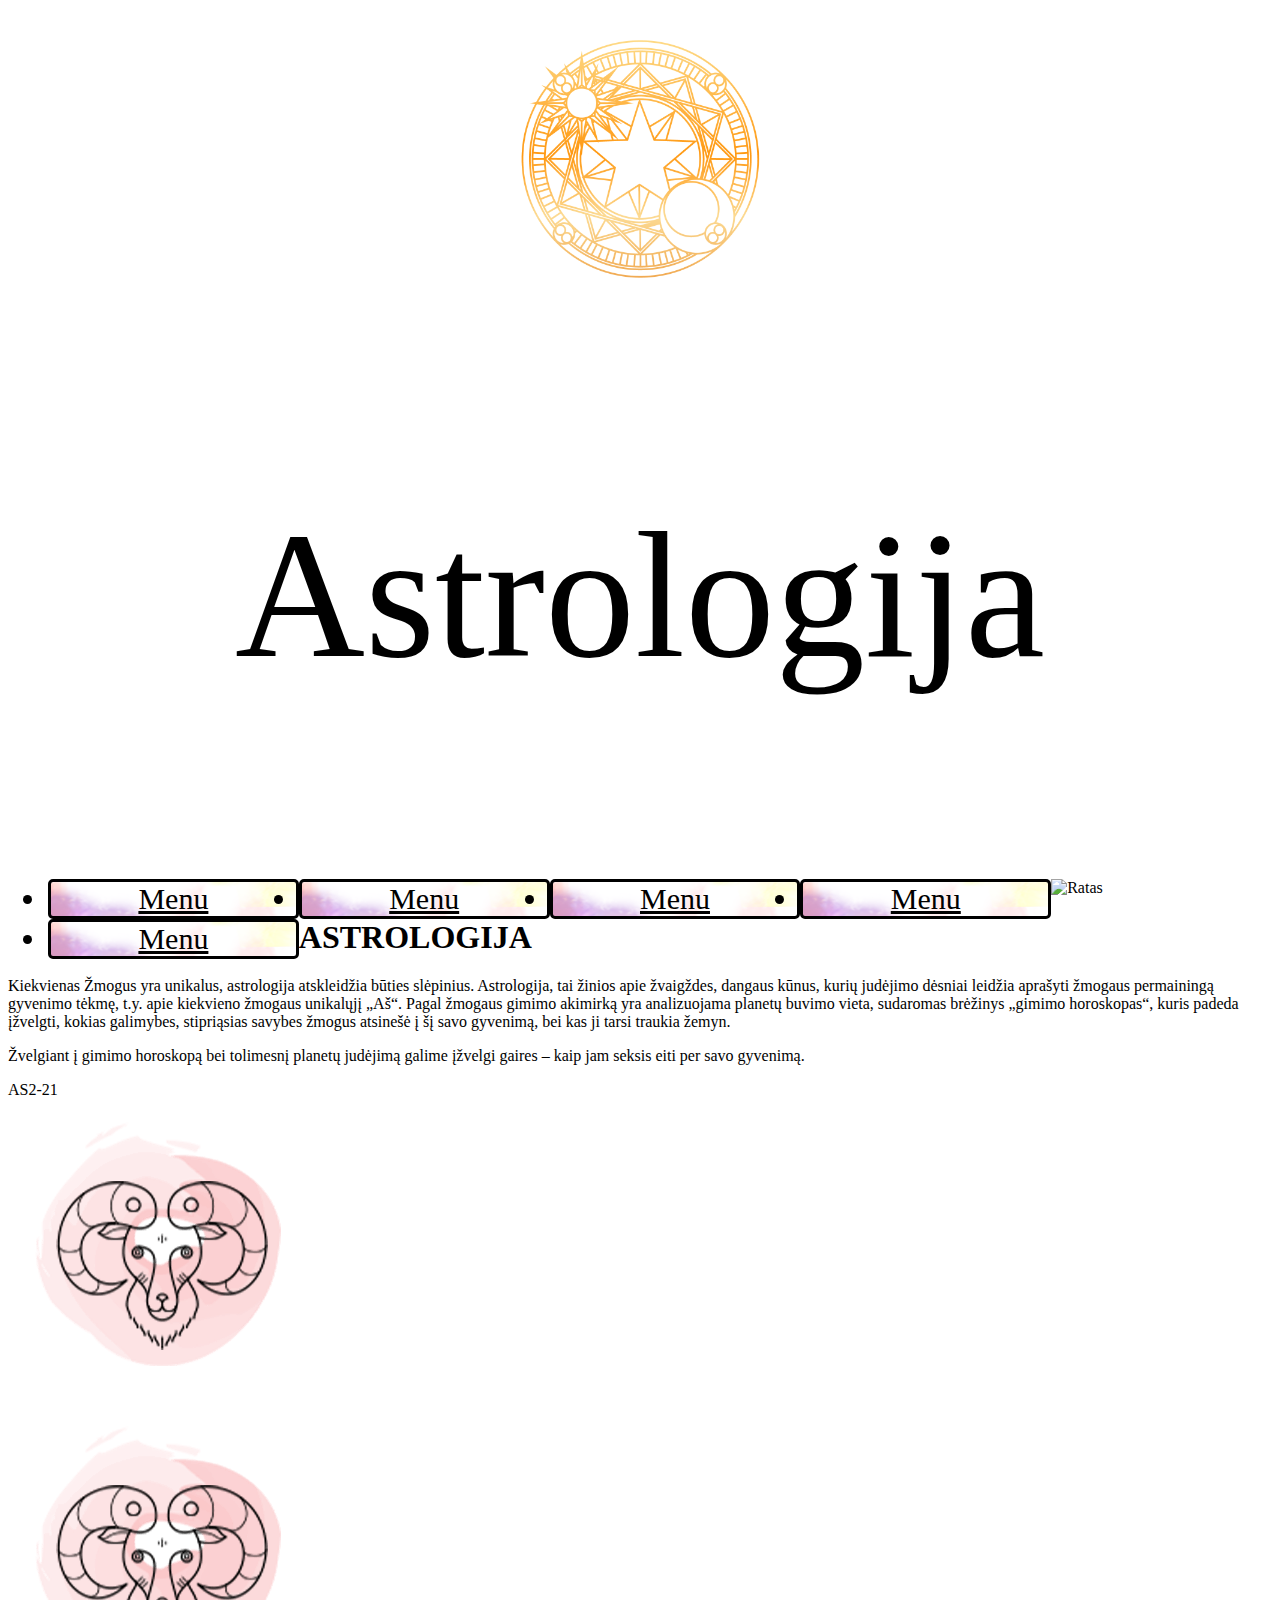
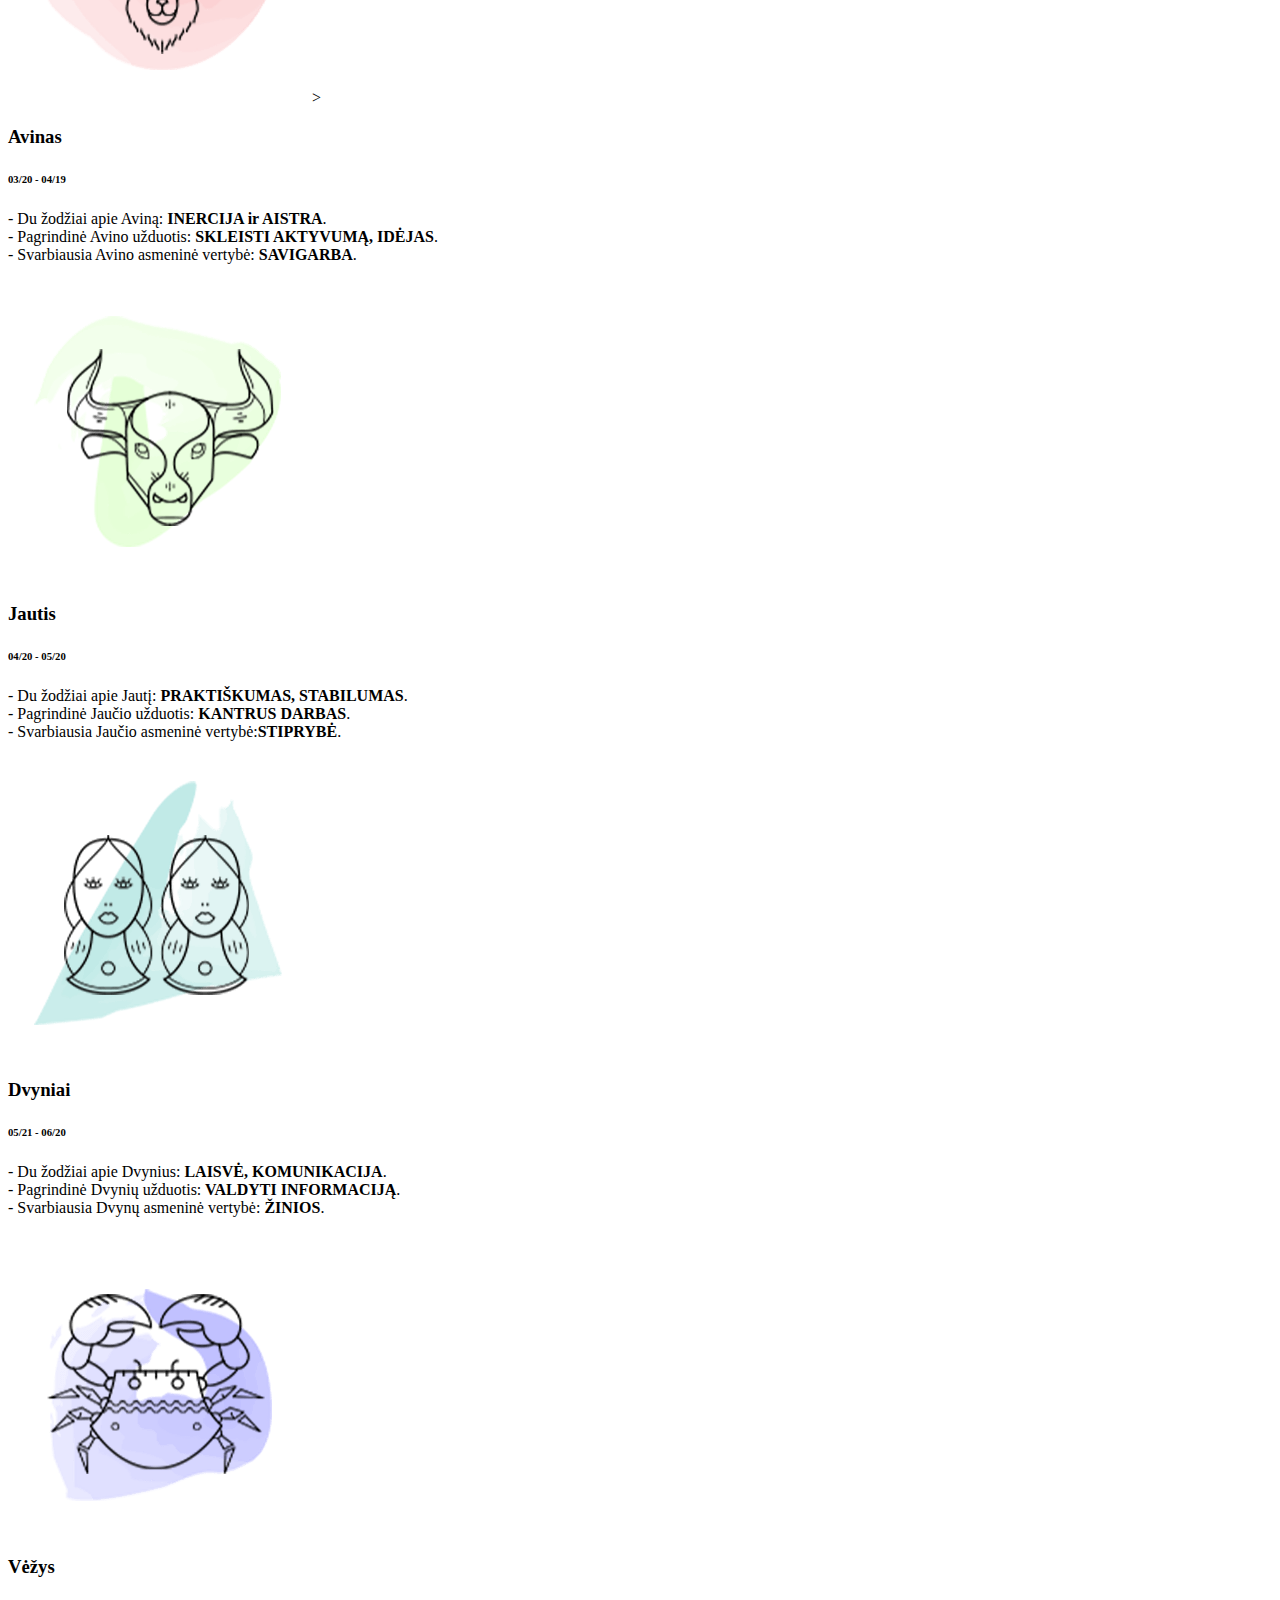
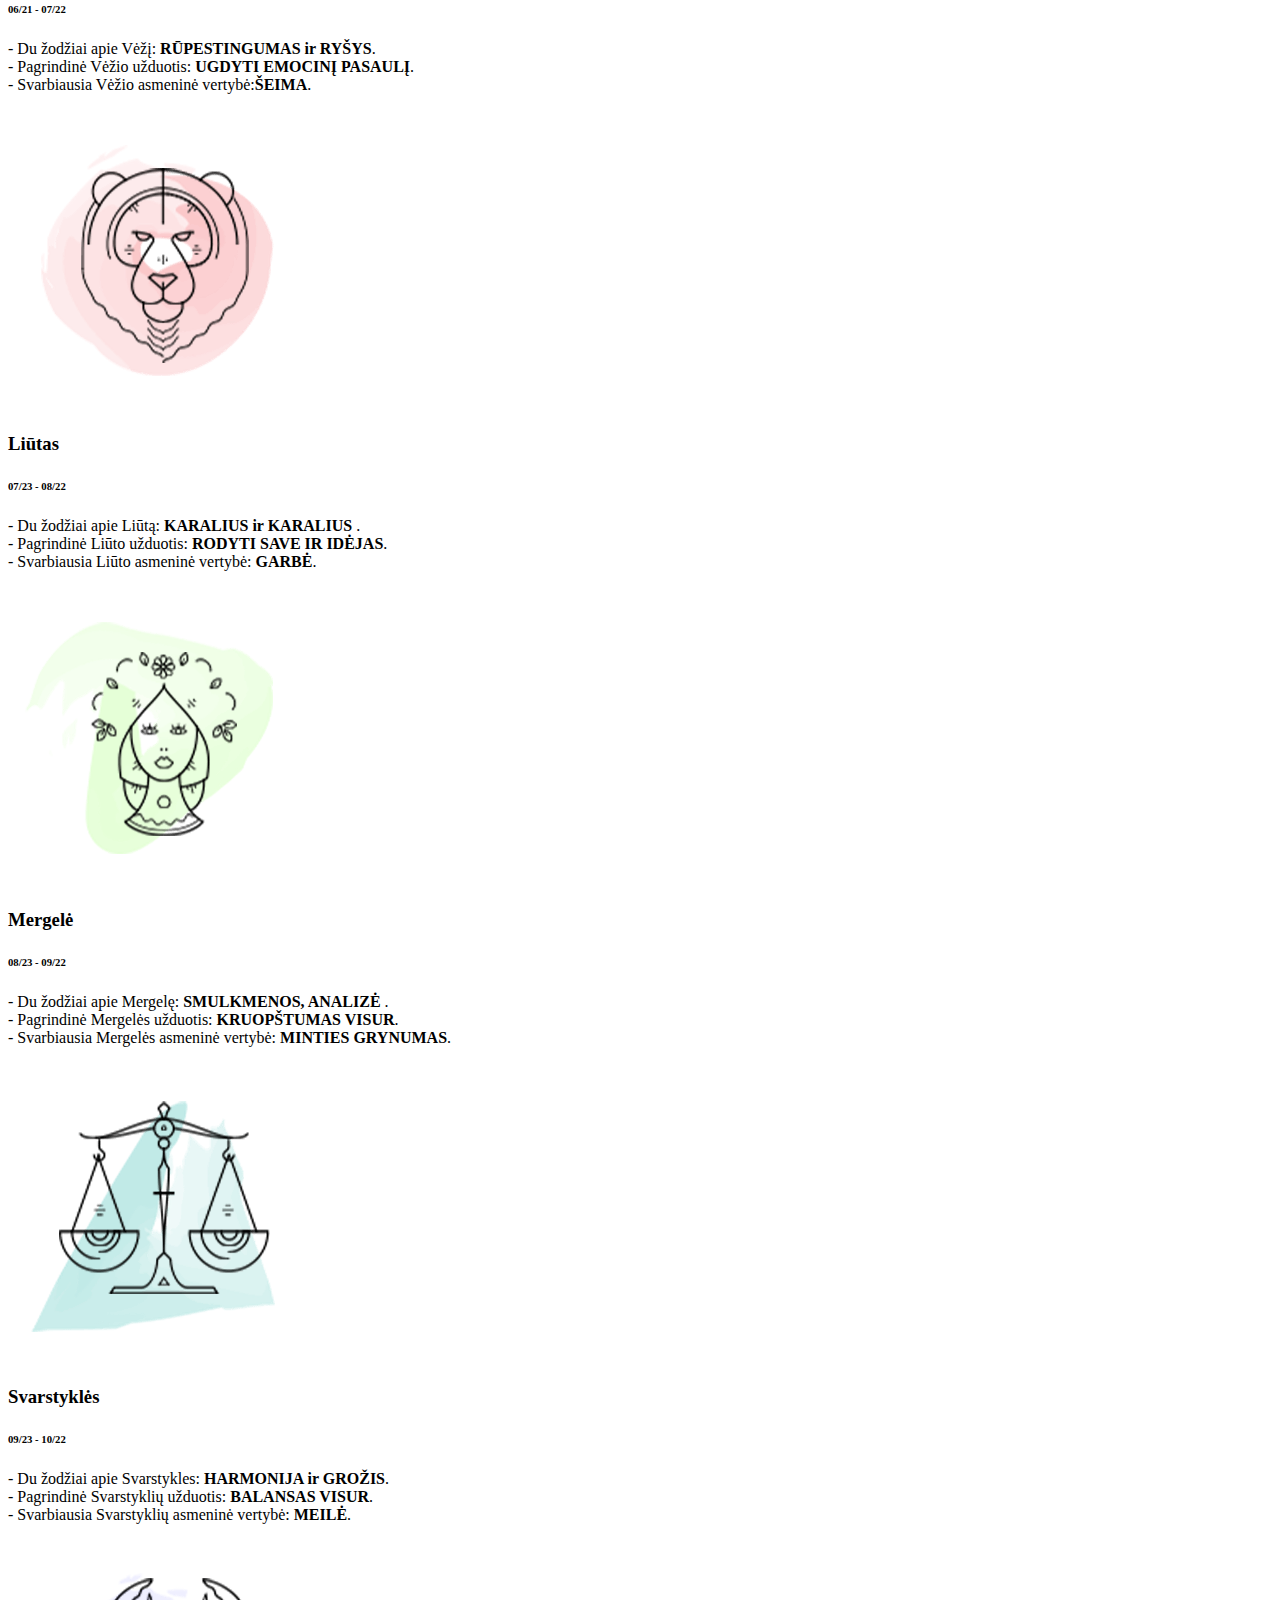
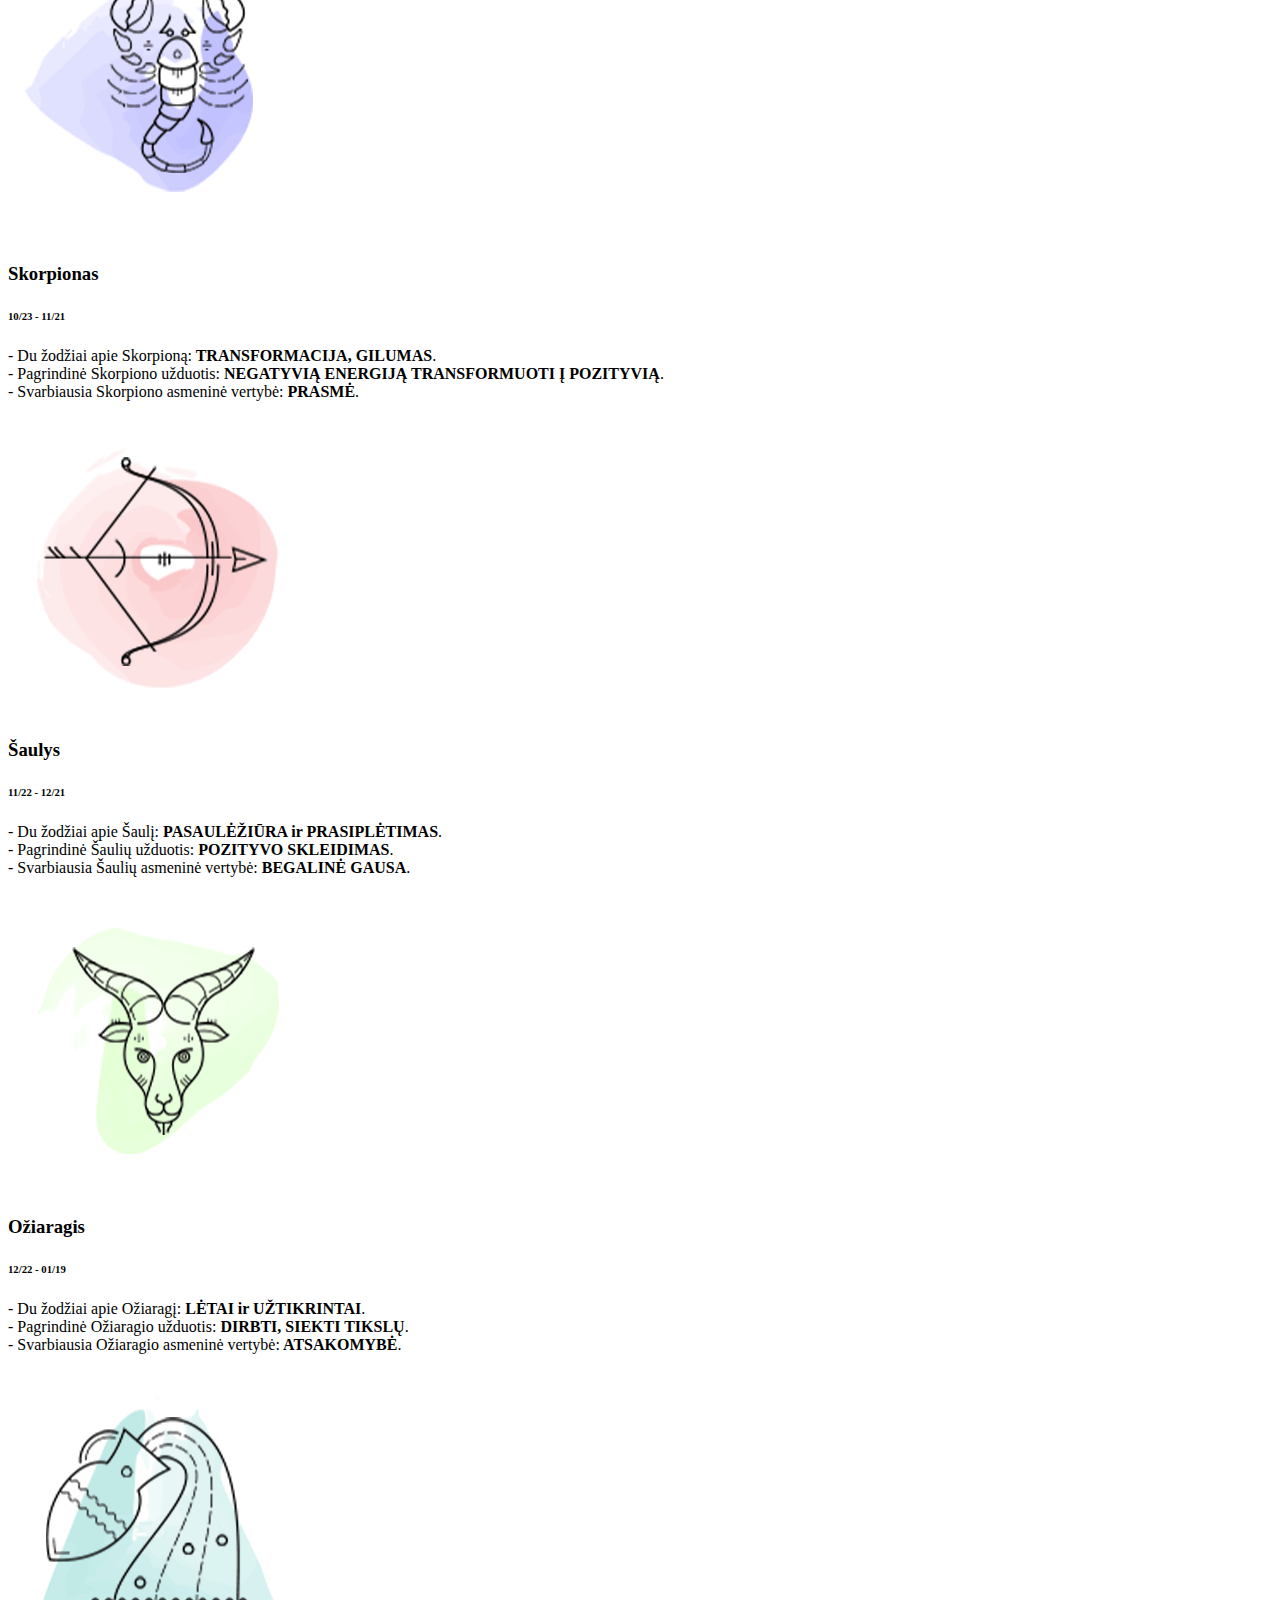
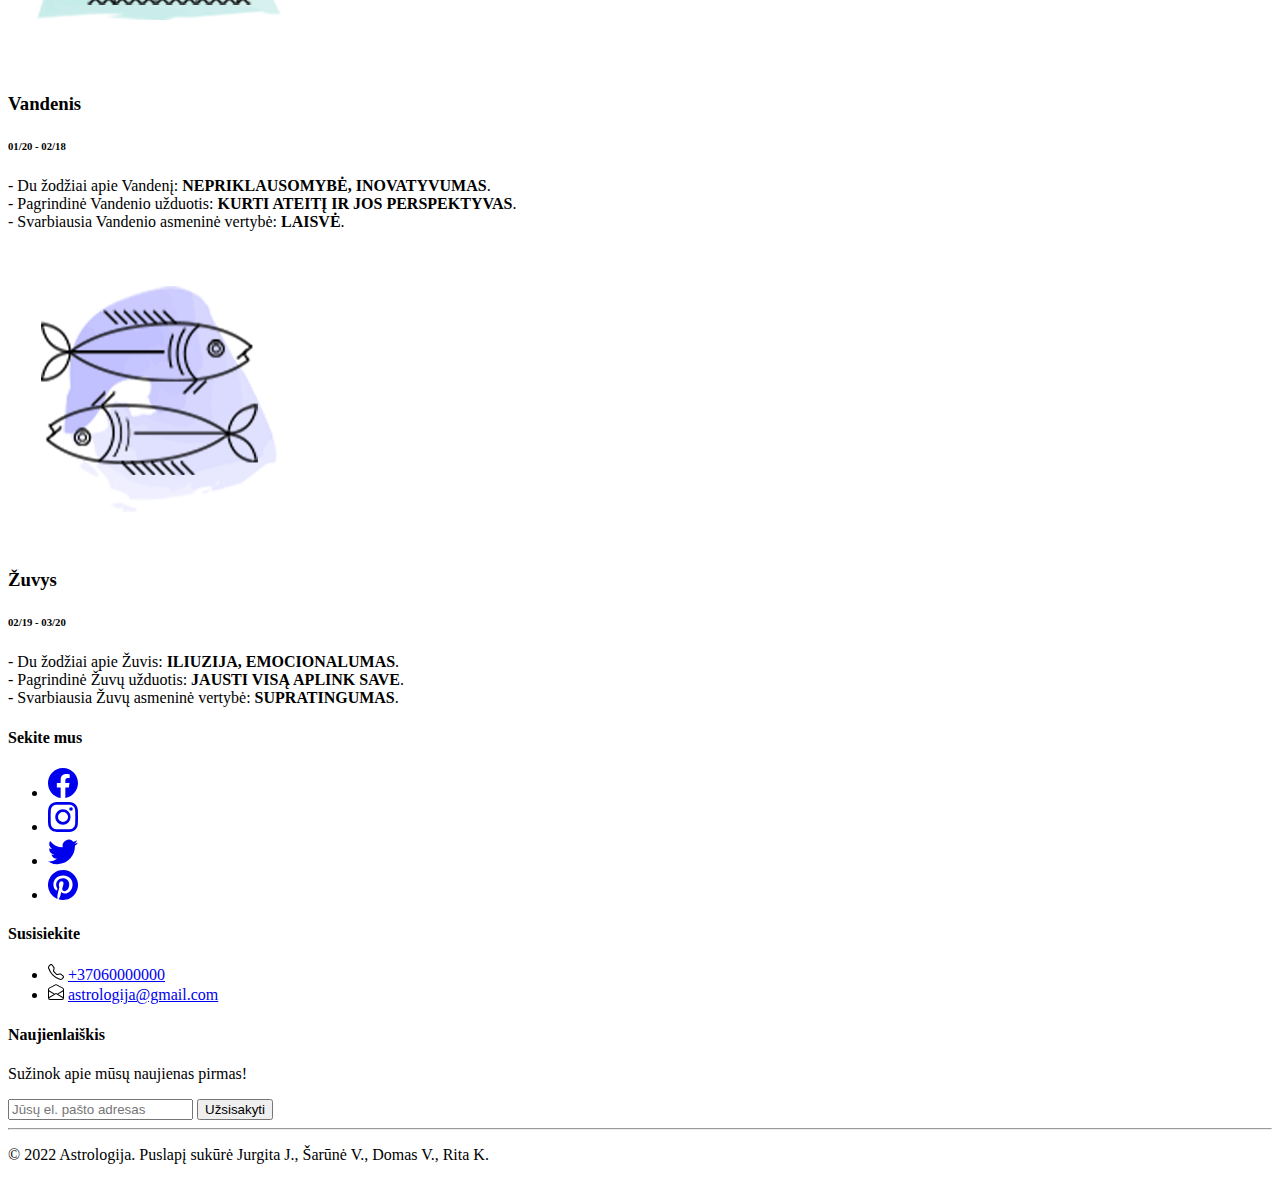
==== index.html @ 0376f38f "Merge branch 'master' into AS2-21" ====
<!doctype html>
<html lang="en">

<head>
    <!-- Required meta tags -->
    <meta charset="utf-8">
    <meta name="viewport" content="width=device-width, initial-scale=1">
    <link rel="stylesheet" href="style.css">

    <!-- Bootstrap CSS -->
    <link href="https://cdn.jsdelivr.net/npm/bootstrap@5.1.3/dist/css/bootstrap.min.css" rel="stylesheet"
        integrity="sha384-1BmE4kWBq78iYhFldvKuhfTAU6auU8tT94WrHftjDbrCEXSU1oBoqyl2QvZ6jIW3" crossorigin="anonymous">

    <title>Astrologija</title>

</head>

<body>
    <header class="container-fluid">
        <div class="row">
            <div class="col-3 col-sm-3 col-md-3 col-lg-3">
                <img src="IMG/Logotipas.png" alt="Logotipas" id="headerLogo">
            </div>
            <div class="col-9 col-sm-9 col-md-9 col-lg-9" id="title">
                <p>Astrologija</p>
            </div>
        </div>

        <nav class="row p-0">
            <div class="col-12">
                <ul class="nav" class="d-flex justify-content-center">
                    <li class="nav-item">
                        <a class="nav-link" aria-current="page" href="#">Menu</a>
                    </li class="nav-item">
                    <li class="nav-item">
                        <a class="nav-link" aria-current="page" href="#">Menu</a>
                    </li class="nav-item">
                    <li class="nav-item">
                        <a class="nav-link" aria-current="page" href="#">Menu</a>
                    </li class="nav-item">
                    <li class="nav-item">
                        <a class="nav-link" aria-current="page" href="#">Menu</a>
                    </li class="nav-item">
                    <li class="nav-item">
                        <a class="nav-link" aria-current="page" href="#">Menu</a>
                    </li>

                </ul>
            </div>
        </nav>

    </header>
    <main>
        <section>
            <div class="row g-0 main-bg-img position-relative">
                <div class="col-md-4 mb-md-0 p-md-4">
                    <img src="../Astrologijos_puslapis/IMG/Paveiksleliai_salia_teksto/saule_ir_menulis.png"
                        class="img-fluid" alt="Ratas">
                </div>
                <div class="col-md-6 p-4 ps-md-0 my-5 text-dark fs-4 lh-base fst-italic ">
                    <h1 class="mt-0">ASTROLOGIJA</h1>
                    <p class="lead">
                        Kiekvienas Žmogus yra unikalus, astrologija atskleidžia būties slėpinius. Astrologija, tai
                        žinios apie žvaigždes, dangaus kūnus, kurių judėjimo
                        dėsniai
                        leidžia aprašyti
                        žmogaus permainingą gyvenimo tėkmę, t.y. apie kiekvieno žmogaus unikalųjį „Aš“. Pagal žmogaus
                        gimimo
                        akimirką yra analizuojama planetų buvimo vieta, sudaromas brėžinys „gimimo horoskopas“, kuris
                        padeda įžvelgti,
                        kokias galimybes, stipriąsias savybes žmogus atsinešė į šį savo gyvenimą, bei kas ji tarsi
                        traukia
                        žemyn.
                    </p>
                    <p class="lead">
                        Žvelgiant į gimimo horoskopą bei tolimesnį
                        planetų
                        judėjimą galime įžvelgi gaires – kaip jam seksis eiti per savo gyvenimą.
                    </p>

                </div>
            </div>
        </section>
 AS2-21
        <div class="container w-75 p-3">
            <div class="row">
                <div class="col-12 col-sm-6 col-md-6 col-lg-3 ">
                    <div class="card border-light">
                        <img src=" IMG/Zodiako_zenklu_ikonos/avinas.png" class="card-img-top" alt="Avinas">

        <div class="container w-75">
            <div class="row">
                <div class="col-3 ">
                    <div class="card border-light">
                        <img src="IMG/Zodiako_zenklu_ikonos/avinas.png" class="card-img-top" alt="Avinas">
>
                        <div class="card-body">
                            <h3 class="card-title text-center fw-light"><b>Avinas</b></h3>
                            <h6 class="text-center fw-lighter">03/20 - 04/19</h6>
                            <p class="card-text fw-light my-4">- Du žodžiai apie Aviną: <b>INERCIJA ir
                                    AISTRA</b>.<br>- Pagrindinė
                                Avino
                                užduotis:
                                <b>SKLEISTI AKTYVUMĄ, IDĖJAS</b>.<br> - Svarbiausia Avino asmeninė vertybė:<b>
                                    SAVIGARBA</b>.
                            </p>

                        </div>
                    </div>
                </div>


                <div class="col-12 col-sm-6 col-md-6 col-lg-3">

                <div class="col-3"
                    <div class="card border-light">
                        <img src="IMG/Zodiako_zenklu_ikonos/jautis.png" class="card-img-top" alt="Jautis">
                        <div class="card-body">
                            <h3 class="card-title text-center fw-light"><b>Jautis</b></h3>
                            <h6 class="text-center fw-lighter">04/20 - 05/20</h6>
                            <p class="card-text fw-light my-4 ">- Du žodžiai apie Jautį:<b> PRAKTIŠKUMAS,
                                    STABILUMAS</b>.<br>- Pagrindinė
                                Jaučio
                                užduotis:<b> KANTRUS DARBAS</b>.<br>- Svarbiausia Jaučio asmeninė
                                vertybė:<b>STIPRYBĖ</b>.
                            </p>

                        </div>
                    </div>
                </div>


                <div class="col-12 col-sm-6 col-md-6 col-lg-3">

                <div class="col-3">

                    <div class="card border-light">
                        <img src="IMG/Zodiako_zenklu_ikonos/dvyniai.png" class="card-img-top" alt="Dvyniai">
                        <div class="card-body">
                            <h3 class="card-title text-center fw-light"><b>Dvyniai</b></h3>
                            <h6 class="text-center fw-lighter">05/21 - 06/20</h6>
                            <p class="card-text fw-light my-4">- Du žodžiai apie Dvynius:<b> LAISVĖ,
                                    KOMUNIKACIJA</b>.<br>
                                - Pagrindinė Dvynių užduotis:<b> VALDYTI INFORMACIJĄ</b>.<br>
                                - Svarbiausia Dvynų asmeninė vertybė:<b> ŽINIOS</b>.</p>

                        </div>
                    </div>
                </div>


                <div class="col-12 col-sm-6 col-md-6 col-lg-3"
                <div class="col-3">
                    <div class="card border-light">
                        <img src="IMG/Zodiako_zenklu_ikonos/vezys.png" class="card-img-top" alt="Vėžys">
                        <div class="card-body">
                            <h3 class="card-title text-center fw-light"><b>Vėžys</b></h3>
                            <h6 class="text-center fw-lighter">06/21 - 07/22</h6>
                            <p class="card-text fw-light my-4">- Du žodžiai apie Vėžį:<b> RŪPESTINGUMAS ir
                                    RYŠYS</b>.<br>
                                - Pagrindinė Vėžio užduotis:<b> UGDYTI EMOCINĮ PASAULĮ</b>.<br>
                                - Svarbiausia Vėžio asmeninė vertybė:<b>ŠEIMA</b>.</p>

                        </div>
                    </div>
                </div>
            </div>
        </div>
        </div>



        <div class="container w-75">
            <div class="row">
                <div class="col-12 col-sm-6 col-md-6 col-lg-3">
                    <div class="card border-light">
                        <img src="IMG/Zodiako_zenklu_ikonos/liutas.png" class="card-img-top" alt="Liūtas">
                        <div class="card-body">
                            <h3 class="card-title text-center fw-light "><b>Liūtas</b></h3>
                            <h6 class="text-center fw-lighter">07/23 - 08/22</h6>
                            <p class="card-text fw-light my-4">- Du žodžiai apie Liūtą:<b> KARALIUS ir KARALIUS</b>
                                .<br>
                                - Pagrindinė Liūto užduotis:<b> RODYTI SAVE IR IDĖJAS</b>.<br>
                                - Svarbiausia Liūto asmeninė vertybė:<b> GARBĖ</b>.</p>

                        </div>
                    </div>
                </div>

                <div class="col-12 col-sm-6 col-md-6 col-lg-3">
                    <div class="card border-light">
                        <img src="IMG/Zodiako_zenklu_ikonos/mergele.png" class="card-img-top" alt="Mergelė">
                        <div class="card-body">
                            <h3 class="card-title text-center fw-light"><b>Mergelė</b></h3>
                            <h6 class="text-center fw-lighter">08/23 - 09/22</h6>
                            <p class="card-text fw-light my-4 ">- Du žodžiai apie Mergelę:<b> SMULKMENOS, ANALIZĖ</b>
                                .<br>
                                - Pagrindinė Mergelės užduotis:<b> KRUOPŠTUMAS VISUR</b>.<br>
                                - Svarbiausia Mergelės asmeninė vertybė:<b> MINTIES GRYNUMAS</b>.</p>

                        </div>
                    </div>
                </div>

                <div class="col-12 col-sm-6 col-md-6 col-lg-3">
                    <div class="card border-light">
                        <img src="IMG/Zodiako_zenklu_ikonos/svarstykles.png" class="card-img-top" alt="Svarstyklės">
                        <div class="card-body">
                            <h3 class="card-title text-center fw-light"><b>Svarstyklės</b></h3>
                            <h6 class="text-center fw-lighter">09/23 - 10/22</h6>
                            <p class="card-text fw-light my-4">- Du žodžiai apie Svarstykles:<b> HARMONIJA ir
                                    GROŽIS</b>.<br>
                                - Pagrindinė Svarstyklių užduotis:<b> BALANSAS VISUR</b>.<br>
                                - Svarbiausia Svarstyklių asmeninė vertybė:<b> MEILĖ</b>.</p>

                        </div>
                    </div>
                </div>


                <div class="col-12 col-sm-6 col-md-6 col-lg-3">
                    <div class="card border-light">
                        <img src="IMG/Zodiako_zenklu_ikonos/skorpionas.png" class="card-img-top" alt="Skorpionas">
                        <div class="card-body">
                            <h3 class="card-title text-center fw-light"><b>Skorpionas</b></h3>
                            <h6 class="text-center fw-lighter">10/23 - 11/21</h6>
                            <p class="card-text fw-light my-4">- Du žodžiai apie Skorpioną:<b> TRANSFORMACIJA,
                                    GILUMAS</b>.<br>
                                - Pagrindinė Skorpiono užduotis:<b> NEGATYVIĄ ENERGIJĄ TRANSFORMUOTI Į
                                    POZITYVIĄ</b>.<br>
                                - Svarbiausia Skorpiono asmeninė vertybė:<b> PRASMĖ</b>.</p>

                        </div>
                    </div>
                </div>
            </div>
        </div>
        <div>

            <div class="container w-75">
                <div class="row">
                    <div class="col-12 col-sm-6 col-md-6 col-lg-3">
                        <div class="card border-light">
                            <img src="IMG/Zodiako_zenklu_ikonos/saulys.png" class="card-img-top" alt="Šaulys">
                            <div class="card-body">
                                <h3 class="card-title text-center fw-light"><b>Šaulys</b></h3>
                                <h6 class="text-center fw-lighter">11/22 - 12/21</h6>
                                <p class="card-text fw-light my-4">- Du žodžiai apie Šaulį:<b> PASAULĖŽIŪRA ir
                                        PRASIPLĖTIMAS</b>.<br>
                                    - Pagrindinė Šaulių užduotis:<b> POZITYVO SKLEIDIMAS</b>.<br>
                                    - Svarbiausia Šaulių asmeninė vertybė:<b> BEGALINĖ GAUSA</b>.</p>

                            </div>
                        </div>
                    </div>

                    <div class="col-12 col-sm-6 col-md-6 col-lg-3">
                        <div class="card border-light">
                            <img src="IMG/Zodiako_zenklu_ikonos/oziaragis.png" class="card-img-top" alt="Ožiaragis">
                            <div class="card-body">
                                <h3 class="card-title text-center fw-light "><b>Ožiaragis</b></h3>
                                <h6 class="text-center fw-lighter">12/22 - 01/19</h6>
                                <p class="card-text fw-light my-4">- Du žodžiai apie Ožiaragį:<b> LĖTAI ir
                                        UŽTIKRINTAI</b>.<br>
                                    - Pagrindinė Ožiaragio užduotis:<b> DIRBTI, SIEKTI TIKSLŲ</b>.<br>
                                    - Svarbiausia Ožiaragio asmeninė vertybė:<b> ATSAKOMYBĖ</b>.</p>

                            </div>
                        </div>
                    </div>


                    <div class="col-12 col-sm-6 col-md-6 col-lg-3">
                        <div class="card border-light ">
                            <img src="IMG/Zodiako_zenklu_ikonos/vandenis.png" class="card-img-top" alt="Vandenis">
                            <div class="card-body">
                                <h3 class="card-title text-center fw-light"><b>Vandenis</b></h3>
                                <h6 class="text-center fw-lighter">01/20 - 02/18</h6>
                                <p class="card-text fw-light my-4">- Du žodžiai apie Vandenį:<b> NEPRIKLAUSOMYBĖ,
                                        INOVATYVUMAS</b>.<br>
                                    - Pagrindinė Vandenio užduotis:<b> KURTI ATEITĮ IR JOS PERSPEKTYVAS</b>.<br>
                                    - Svarbiausia Vandenio asmeninė vertybė:<b> LAISVĖ</b>.</p>

                            </div>
                        </div>
                    </div>

                    <div class="col-12 col-sm-6 col-md-6 col-lg-3">
                        <div class="card border-light">
                            <img src="IMG/Zodiako_zenklu_ikonos/zuvys.png" class="card-img-top" alt="Žuvys">
                            <div class="card-body">
                                <h3 class="card-title text-center fw-light"><b>Žuvys</b></h3>
                                <h6 class="text-center fw-lighter">02/19 - 03/20</h6>
                                <p class="card-text fw-light my-4">- Du žodžiai apie Žuvis:<b> ILIUZIJA,
                                        EMOCIONALUMAS</b>.<br>
                                    - Pagrindinė Žuvų užduotis:<b> JAUSTI VISĄ APLINK SAVE</b>.<br>
                                    - Svarbiausia Žuvų asmeninė vertybė:<b> SUPRATINGUMAS</b>.</p>

                            </div>
                        </div>
                    </div>

                </div>
            </div>
        </div>
    </main>
    <footer class="footer-bg-img">
        <div class="container pt-5">
            <div class="row">
                <div class="col-12 col-lg-4 col-md-4 col-sm-12">
                    <h4>Sekite mus</h4>
                    <ul class="list-unstyled d-flex">
                        <li class="me-3">
                            <a href="#">
                                <svg xmlns="http://www.w3.org/2000/svg" width="30" height="30" fill="currentColor"
                                    class="bi bi-facebook" viewBox="0 0 16 16">
                                    <path
                                        d="M16 8.049c0-4.446-3.582-8.05-8-8.05C3.58 0-.002 3.603-.002 8.05c0 4.017 2.926 7.347 6.75 7.951v-5.625h-2.03V8.05H6.75V6.275c0-2.017 1.195-3.131 3.022-3.131.876 0 1.791.157 1.791.157v1.98h-1.009c-.993 0-1.303.621-1.303 1.258v1.51h2.218l-.354 2.326H9.25V16c3.824-.604 6.75-3.934 6.75-7.951z" />
                                </svg>
                            </a>
                        </li>
                        <li class="me-3">
                            <a href="#" class="link-danger">
                                <svg xmlns="http://www.w3.org/2000/svg" width="30" height="30" fill="currentColor"
                                    class="bi bi-instagram" viewBox="0 0 16 16">
                                    <path
                                        d="M8 0C5.829 0 5.556.01 4.703.048 3.85.088 3.269.222 2.76.42a3.917 3.917 0 0 0-1.417.923A3.927 3.927 0 0 0 .42 2.76C.222 3.268.087 3.85.048 4.7.01 5.555 0 5.827 0 8.001c0 2.172.01 2.444.048 3.297.04.852.174 1.433.372 1.942.205.526.478.972.923 1.417.444.445.89.719 1.416.923.51.198 1.09.333 1.942.372C5.555 15.99 5.827 16 8 16s2.444-.01 3.298-.048c.851-.04 1.434-.174 1.943-.372a3.916 3.916 0 0 0 1.416-.923c.445-.445.718-.891.923-1.417.197-.509.332-1.09.372-1.942C15.99 10.445 16 10.173 16 8s-.01-2.445-.048-3.299c-.04-.851-.175-1.433-.372-1.941a3.926 3.926 0 0 0-.923-1.417A3.911 3.911 0 0 0 13.24.42c-.51-.198-1.092-.333-1.943-.372C10.443.01 10.172 0 7.998 0h.003zm-.717 1.442h.718c2.136 0 2.389.007 3.232.046.78.035 1.204.166 1.486.275.373.145.64.319.92.599.28.28.453.546.598.92.11.281.24.705.275 1.485.039.843.047 1.096.047 3.231s-.008 2.389-.047 3.232c-.035.78-.166 1.203-.275 1.485a2.47 2.47 0 0 1-.599.919c-.28.28-.546.453-.92.598-.28.11-.704.24-1.485.276-.843.038-1.096.047-3.232.047s-2.39-.009-3.233-.047c-.78-.036-1.203-.166-1.485-.276a2.478 2.478 0 0 1-.92-.598 2.48 2.48 0 0 1-.6-.92c-.109-.281-.24-.705-.275-1.485-.038-.843-.046-1.096-.046-3.233 0-2.136.008-2.388.046-3.231.036-.78.166-1.204.276-1.486.145-.373.319-.64.599-.92.28-.28.546-.453.92-.598.282-.11.705-.24 1.485-.276.738-.034 1.024-.044 2.515-.045v.002zm4.988 1.328a.96.96 0 1 0 0 1.92.96.96 0 0 0 0-1.92zm-4.27 1.122a4.109 4.109 0 1 0 0 8.217 4.109 4.109 0 0 0 0-8.217zm0 1.441a2.667 2.667 0 1 1 0 5.334 2.667 2.667 0 0 1 0-5.334z" />
                                </svg>
                            </a>
                        </li>
                        <li class="me-3">
                            <a href="#" class="link-info">
                                <svg xmlns="http://www.w3.org/2000/svg" width="30" height="30" fill="currentColor"
                                    class="bi bi-twitter" viewBox="0 0 16 16">
                                    <path
                                        d="M5.026 15c6.038 0 9.341-5.003 9.341-9.334 0-.14 0-.282-.006-.422A6.685 6.685 0 0 0 16 3.542a6.658 6.658 0 0 1-1.889.518 3.301 3.301 0 0 0 1.447-1.817 6.533 6.533 0 0 1-2.087.793A3.286 3.286 0 0 0 7.875 6.03a9.325 9.325 0 0 1-6.767-3.429 3.289 3.289 0 0 0 1.018 4.382A3.323 3.323 0 0 1 .64 6.575v.045a3.288 3.288 0 0 0 2.632 3.218 3.203 3.203 0 0 1-.865.115 3.23 3.23 0 0 1-.614-.057 3.283 3.283 0 0 0 3.067 2.277A6.588 6.588 0 0 1 .78 13.58a6.32 6.32 0 0 1-.78-.045A9.344 9.344 0 0 0 5.026 15z" />
                                </svg>
                            </a>
                        </li>
                        <li class="me-3">
                            <a href="#" class="link-danger">
                                <svg xmlns="http://www.w3.org/2000/svg" width="30" height="30" fill="currentColor"
                                    class="bi bi-pinterest" viewBox="0 0 16 16">
                                    <path
                                        d="M8 0a8 8 0 0 0-2.915 15.452c-.07-.633-.134-1.606.027-2.297.146-.625.938-3.977.938-3.977s-.239-.479-.239-1.187c0-1.113.645-1.943 1.448-1.943.682 0 1.012.512 1.012 1.127 0 .686-.437 1.712-.663 2.663-.188.796.4 1.446 1.185 1.446 1.422 0 2.515-1.5 2.515-3.664 0-1.915-1.377-3.254-3.342-3.254-2.276 0-3.612 1.707-3.612 3.471 0 .688.265 1.425.595 1.826a.24.24 0 0 1 .056.23c-.061.252-.196.796-.222.907-.035.146-.116.177-.268.107-1-.465-1.624-1.926-1.624-3.1 0-2.523 1.834-4.84 5.286-4.84 2.775 0 4.932 1.977 4.932 4.62 0 2.757-1.739 4.976-4.151 4.976-.811 0-1.573-.421-1.834-.919l-.498 1.902c-.181.695-.669 1.566-.995 2.097A8 8 0 1 0 8 0z" />
                                </svg>
                            </a>
                        </li>
                    </ul>
                </div>
                <div class="col-12 col-lg-4 col-md-4 col-sm-12">
                    <h4>Susisiekite</h4>
                    <ul class="flex-column list-unstyled">
                        <li>
                            <svg xmlns="http://www.w3.org/2000/svg" width="16" height="16" fill="currentColor"
                                class="bi bi-telephone me-3" viewBox="0 0 16 16">
                                <path
                                    d="M3.654 1.328a.678.678 0 0 0-1.015-.063L1.605 2.3c-.483.484-.661 1.169-.45 1.77a17.568 17.568 0 0 0 4.168 6.608 17.569 17.569 0 0 0 6.608 4.168c.601.211 1.286.033 1.77-.45l1.034-1.034a.678.678 0 0 0-.063-1.015l-2.307-1.794a.678.678 0 0 0-.58-.122l-2.19.547a1.745 1.745 0 0 1-1.657-.459L5.482 8.062a1.745 1.745 0 0 1-.46-1.657l.548-2.19a.678.678 0 0 0-.122-.58L3.654 1.328zM1.884.511a1.745 1.745 0 0 1 2.612.163L6.29 2.98c.329.423.445.974.315 1.494l-.547 2.19a.678.678 0 0 0 .178.643l2.457 2.457a.678.678 0 0 0 .644.178l2.189-.547a1.745 1.745 0 0 1 1.494.315l2.306 1.794c.829.645.905 1.87.163 2.611l-1.034 1.034c-.74.74-1.846 1.065-2.877.702a18.634 18.634 0 0 1-7.01-4.42 18.634 18.634 0 0 1-4.42-7.009c-.362-1.03-.037-2.137.703-2.877L1.885.511z" />
                            </svg>
                            <a href="tel:" class="text-decoration-none">+37060000000</a>
                        </li>
                        <li>
                            <svg xmlns="http://www.w3.org/2000/svg" width="16" height="16" fill="currentColor"
                                class="bi bi-envelope-open me-3" viewBox="0 0 16 16">
                                <path
                                    d="M8.47 1.318a1 1 0 0 0-.94 0l-6 3.2A1 1 0 0 0 1 5.4v.817l5.75 3.45L8 8.917l1.25.75L15 6.217V5.4a1 1 0 0 0-.53-.882l-6-3.2ZM15 7.383l-4.778 2.867L15 13.117V7.383Zm-.035 6.88L8 10.082l-6.965 4.18A1 1 0 0 0 2 15h12a1 1 0 0 0 .965-.738ZM1 13.116l4.778-2.867L1 7.383v5.734ZM7.059.435a2 2 0 0 1 1.882 0l6 3.2A2 2 0 0 1 16 5.4V14a2 2 0 0 1-2 2H2a2 2 0 0 1-2-2V5.4a2 2 0 0 1 1.059-1.765l6-3.2Z" />
                            </svg>
                            <a href="mailto:some@email.com" class="text-decoration-none">
                                astrologija@gmail.com</a>
                        </li>
                    </ul>
                </div>
                <div class="col-12 col-lg-4 col-md-12 col-sm-12">
                    <form>
                        <h4>Naujienlaiškis</h4>
                        <p>Sužinok apie mūsų naujienas pirmas!</p>
                        <div class="d-flex w-100 gap-2">
                            <label for="newsletter1" class="visually-hidden"></label>
                            <input id="newsletter1" type="text" class="form-control"
                                placeholder="Jūsų el. pašto adresas" />
                            <button class="btn btn-primary" type="button">
                                Užsisakyti
                            </button>
                        </div>
                    </form>
                </div>
            </div>
            <div class="col-12 pb-3 pt-2">
                <hr />
                <p class="text-muted text-center">
                    © 2022 Astrologija. Puslapį sukūrė Jurgita J., Šarūnė V., Domas V.,
                    Rita K.
                </p>
            </div>
        </div>
    </footer>
    <!-- Optional JavaScript; choose one of the two! -->

    <!-- Option 1: Bootstrap Bundle with Popper -->
    <script src="https://cdn.jsdelivr.net/npm/bootstrap@5.1.3/dist/js/bootstrap.bundle.min.js"
        integrity="sha384-ka7Sk0Gln4gmtz2MlQnikT1wXgYsOg+OMhuP+IlRH9sENBO0LRn5q+8nbTov4+1p"
        crossorigin="anonymous"></script>

    <!-- Option 2: Separate Popper and Bootstrap JS -->
    <!--
    <script src="https://cdn.jsdelivr.net/npm/@popperjs/core@2.10.2/dist/umd/popper.min.js" integrity="sha384-7+zCNj/IqJ95wo16oMtfsKbZ9ccEh31eOz1HGyDuCQ6wgnyJNSYdrPa03rtR1zdB" crossorigin="anonymous"></script>
    <script src="https://cdn.jsdelivr.net/npm/bootstrap@5.1.3/dist/js/bootstrap.min.js" integrity="sha384-QJHtvGhmr9XOIpI6YVutG+2QOK9T+ZnN4kzFN1RtK3zEFEIsxhlmWl5/YESvpZ13" crossorigin="anonymous"></script>
    -->
</body>

</html>
---- style.css ----
/* spalvos */

/* HEADER */


#title { 
    font-family: "Bodoni MT";
    font-size: 180px;

} 



#headerLogo{
    
    width: 300px;
    height: 300px;
    
}
header {
    /* height: 300px; */
    background-image: url(IMG/Fono_paveikslėliai/zydras_fonas.png);
    text-align: center;

}

    

#navigation {
    margin-top: -15px;
    margin-left: -32px;
}
.nav-item {
    font-family: "Bodoni MT";
    font-size: 30px;
    float: left;
    border-style: solid;
    width: 20%;
    margin: 0 auto;
    padding: 0px;
    border-color: black;
    color: black;
    border-radius: 5px;
    background-image: url(IMG/Fono_paveikslėliai/rozinis_fonas.png);
    background-position: center;
}


.nav-link {
    color: black !important;
}
.nav-item:hover {
    background-image: url(IMG/Fono_paveikslėliai/geltonas_fonas.png);
}
.nav-link:hover {
    background-image: url(IMG/Fono_paveikslėliai/geltonas_fonas.png);
}

.col-12 {
    padding-left: 0 !important;
    padding-right: 0 !important;
}


}


/* NAV */

/* MAIN */

/*FOOTER*/
.main-bg-img {
	background-image: url('../Astrologijos_puslapis/IMG/Fono_paveikslėliai/zydras_fonas_apacioje.png');
	background-repeat: no-repeat;
	background-size: 100%;
	background-position: 0% 60%;
}


.footer-bg-img {
	background-image: url('./IMG/Fono_paveikslėliai/zydras_fonas_apacioje.png');
	background-size: 100%;
	background-position: 0% 60%;
	background-repeat: no-repeat;
}

@media screen and (max-width: 600px) {
	.footer-bg-img {
		background-position: bottom;
	}
}
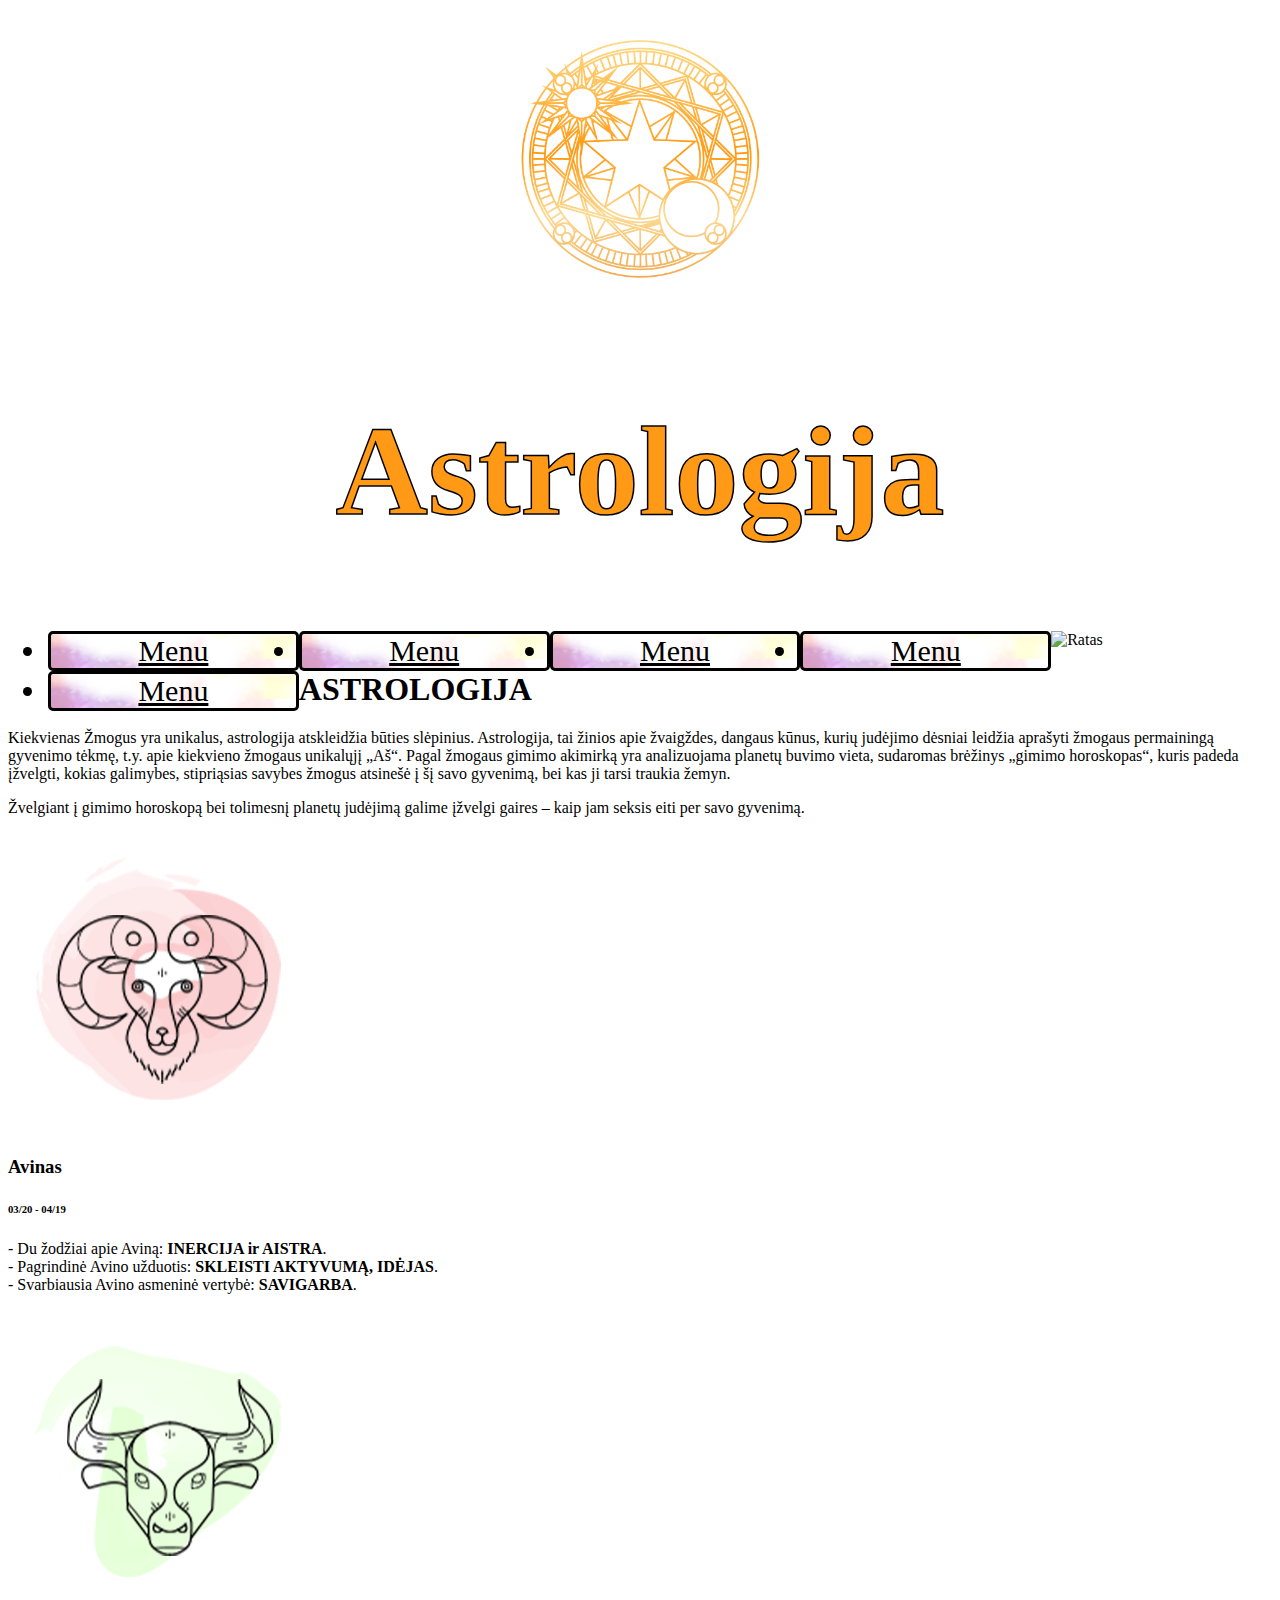
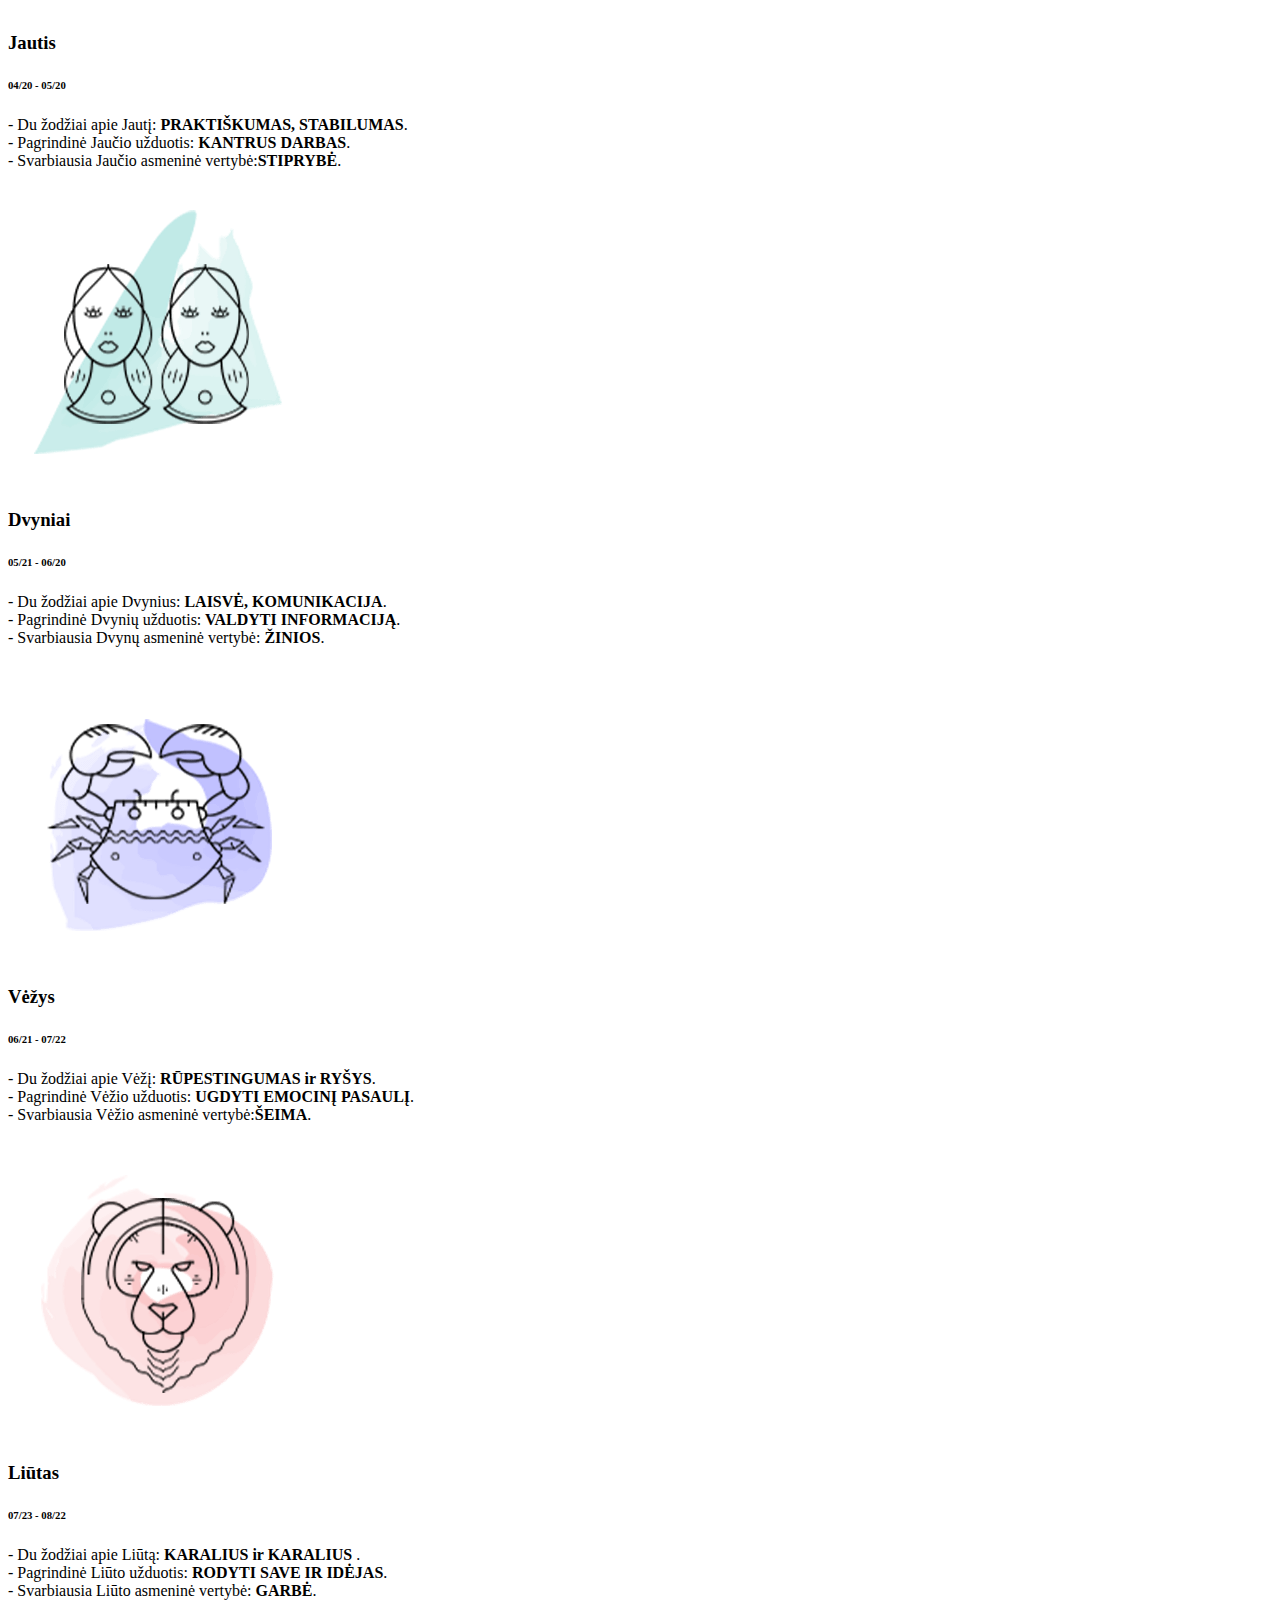
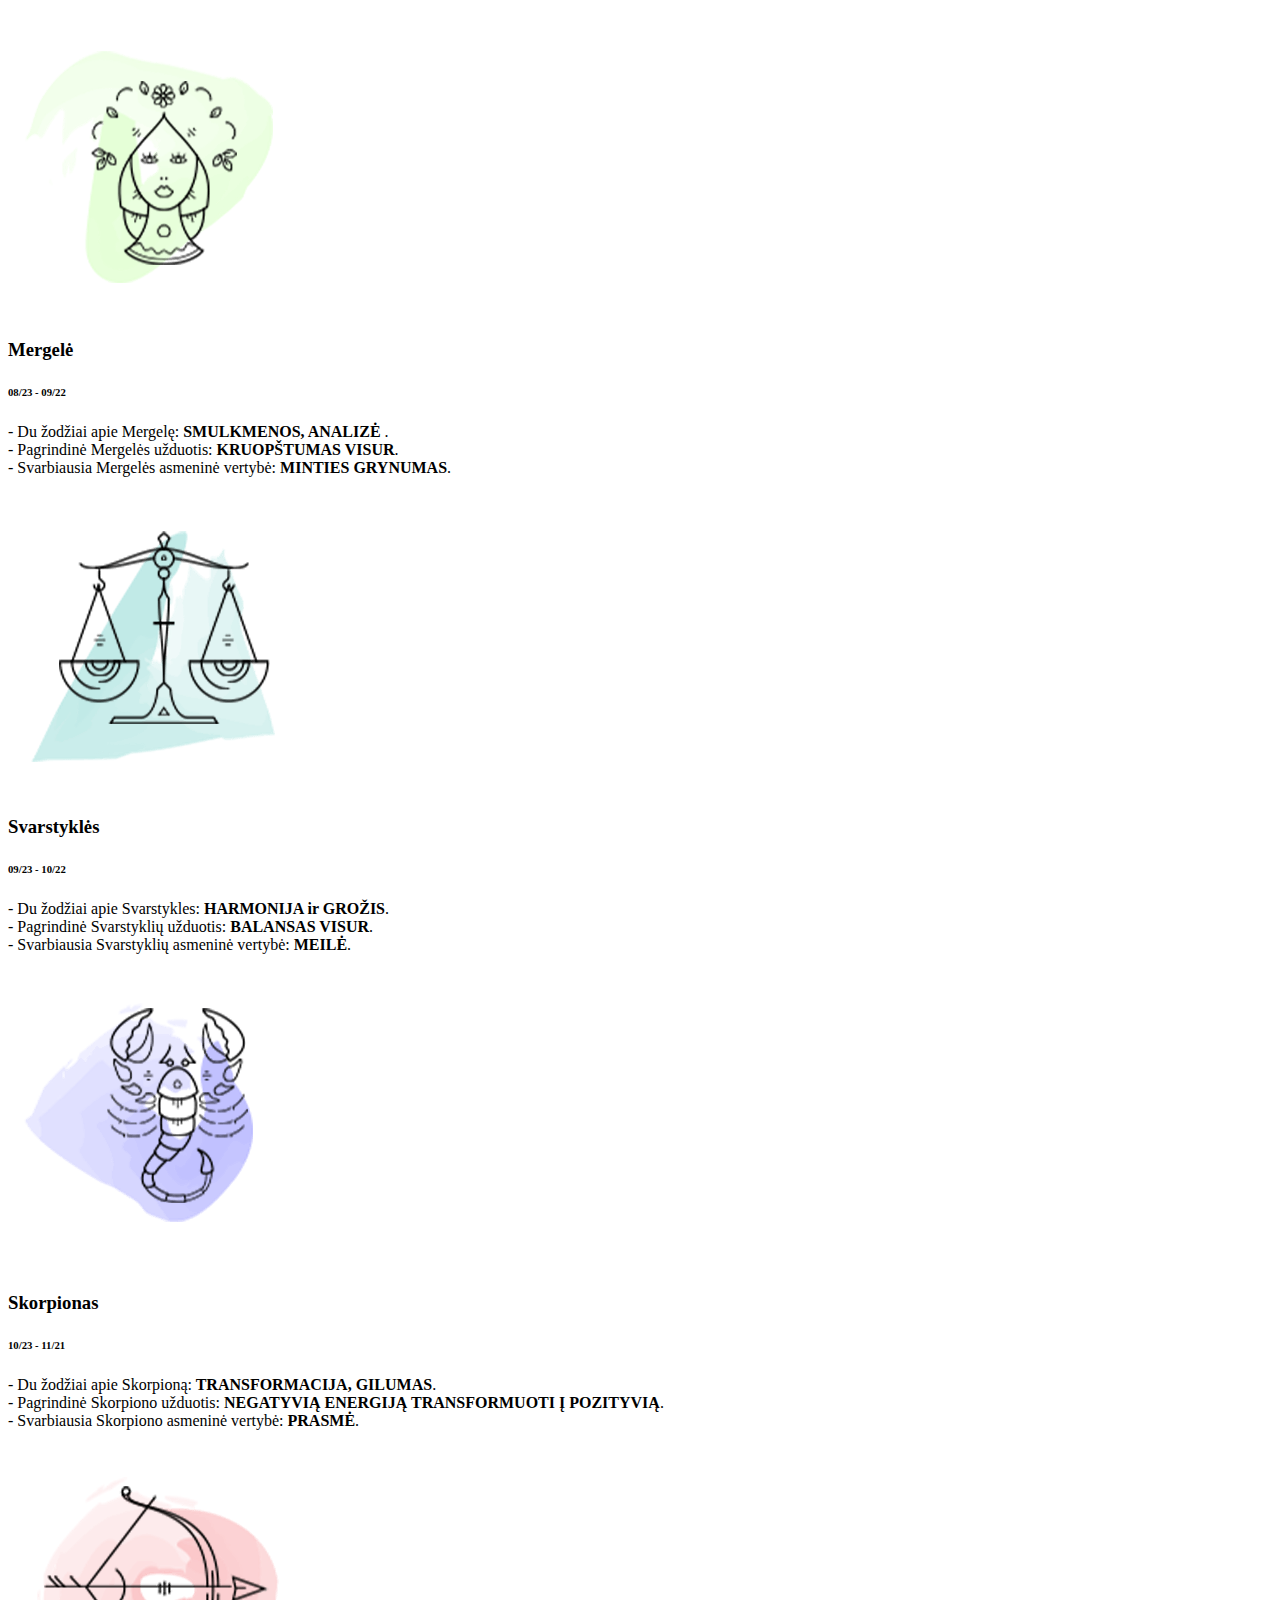
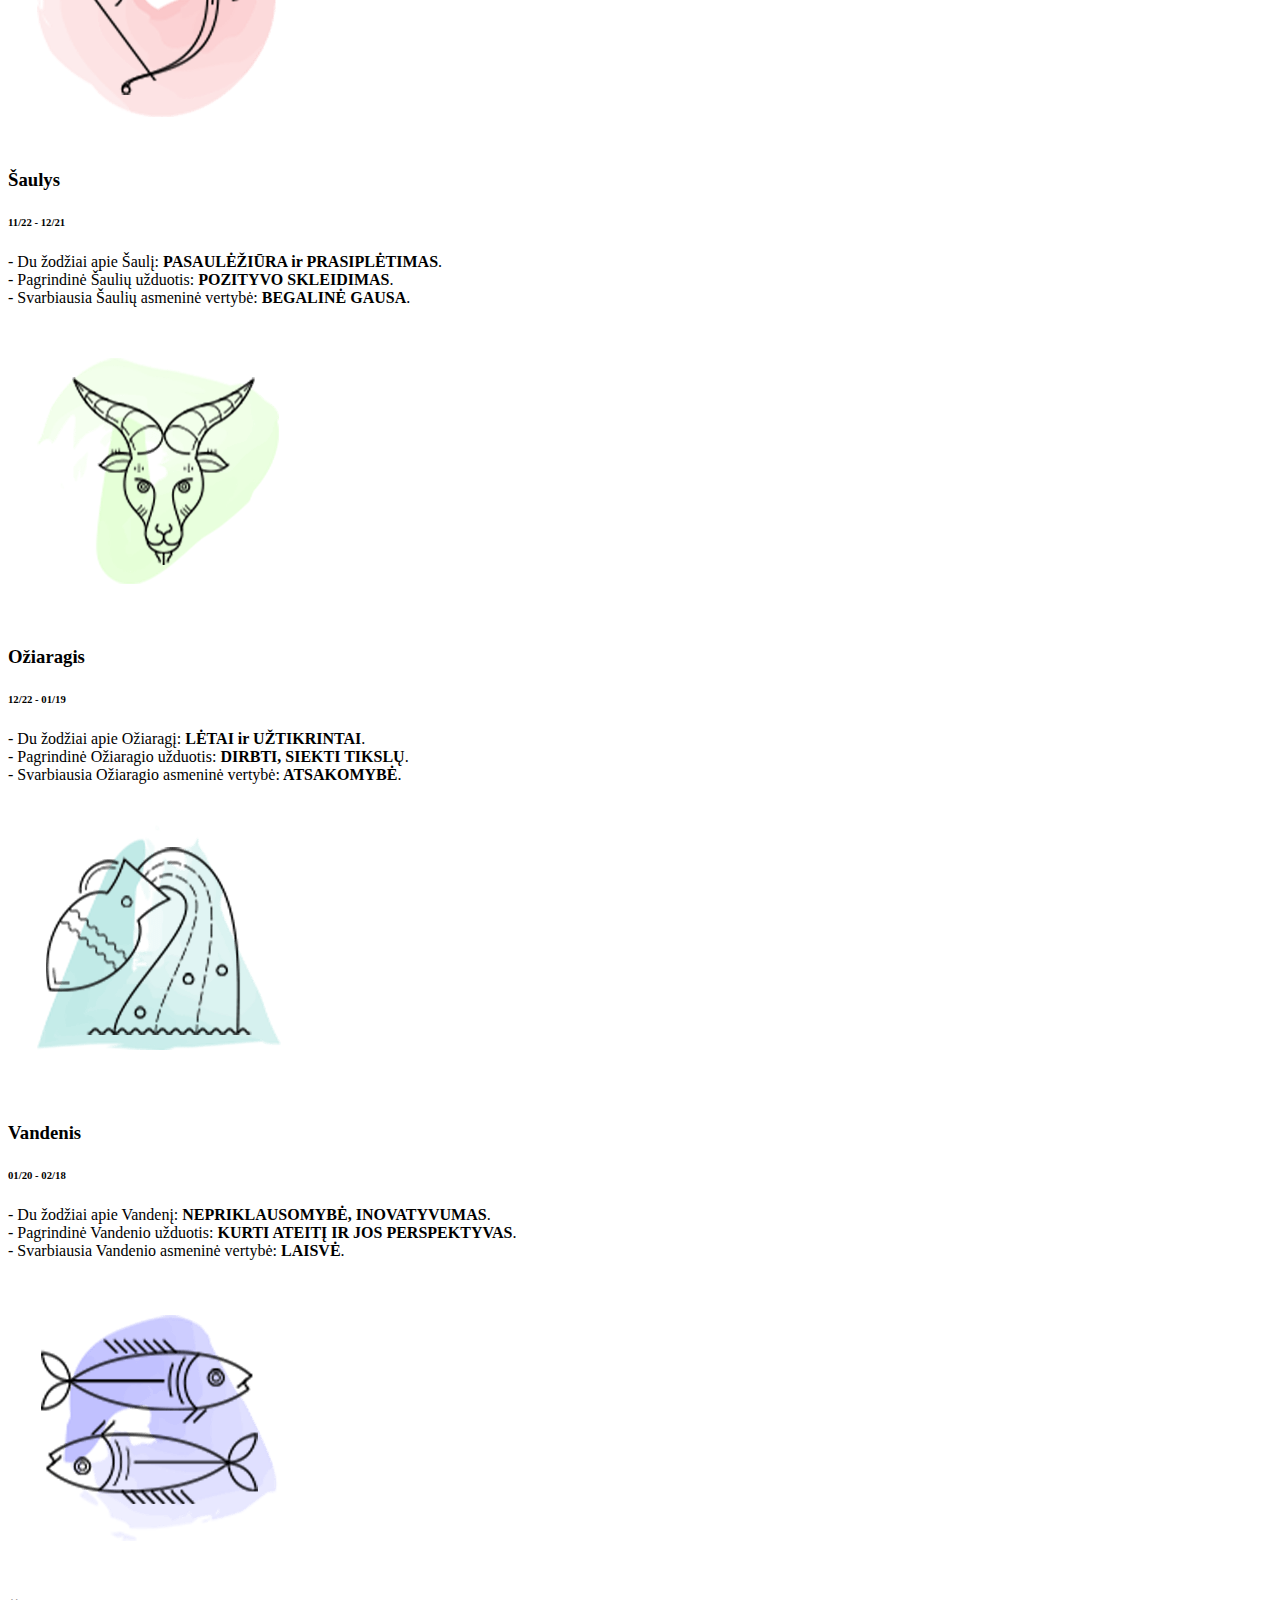
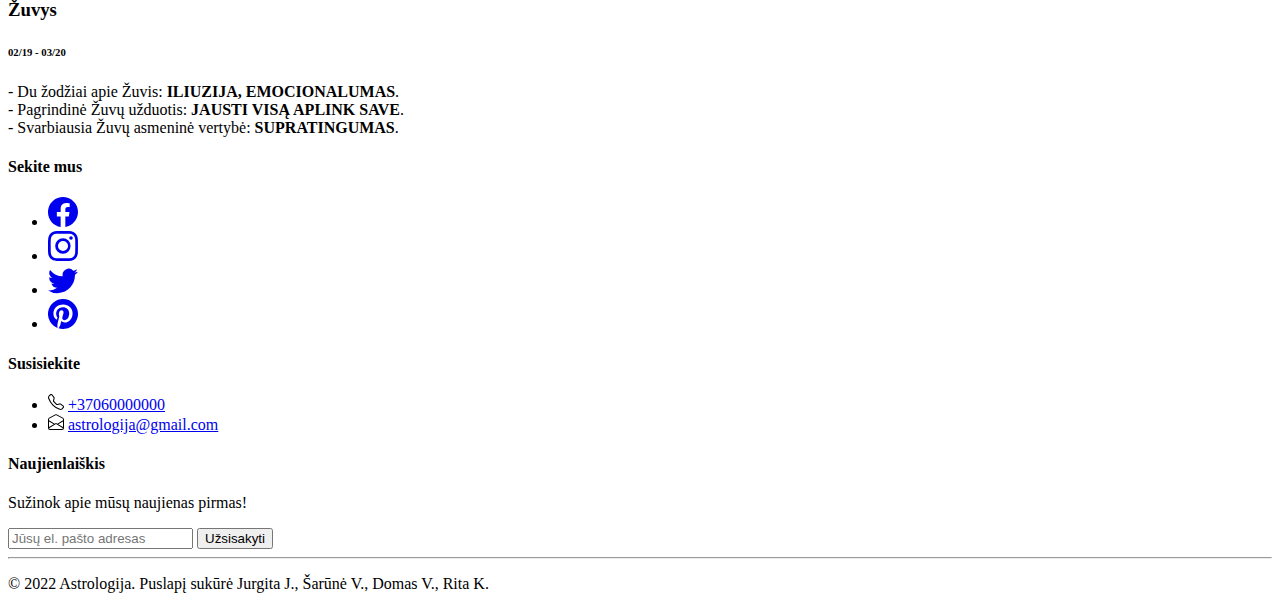
==== commit b3385d6c: "FixedHeadTitle" ====
--- a/index.html
+++ b/index.html
@@ -18,17 +18,17 @@
 <body>
     <header class="container-fluid">
         <div class="row">
-            <div class="col-3 col-sm-3 col-md-3 col-lg-3">
-                <img src="IMG/Logotipas.png" alt="Logotipas" id="headerLogo">
-            </div>
-            <div class="col-9 col-sm-9 col-md-9 col-lg-9" id="title">
-                <p>Astrologija</p>
+            <div class="col-12 col-sm-12 col-md-3 col-lg-3">
+                <img src="IMG/Logotipas.png" alt="Logotipas" id="headerLogo" class="img-fluid">
+            </div>
+            <div class="col-12 col-sm-12 col-md-9 col-lg-9 d-flex align-items-center" id="title">
+                <h1 class="display-title text-center">Astrologija</h1>
             </div>
         </div>
 
         <nav class="row p-0">
             <div class="col-12">
-                <ul class="nav" class="d-flex justify-content-center">
+                <ul class="nav" class="d-flex justify-content-center" class="navigation">
                     <li class="nav-item">
                         <a class="nav-link" aria-current="page" href="#">Menu</a>
                     </li class="nav-item">
@@ -81,19 +81,11 @@
                 </div>
             </div>
         </section>
- AS2-21
         <div class="container w-75 p-3">
             <div class="row">
                 <div class="col-12 col-sm-6 col-md-6 col-lg-3 ">
                     <div class="card border-light">
                         <img src=" IMG/Zodiako_zenklu_ikonos/avinas.png" class="card-img-top" alt="Avinas">
-
-        <div class="container w-75">
-            <div class="row">
-                <div class="col-3 ">
-                    <div class="card border-light">
-                        <img src="IMG/Zodiako_zenklu_ikonos/avinas.png" class="card-img-top" alt="Avinas">
->
                         <div class="card-body">
                             <h3 class="card-title text-center fw-light"><b>Avinas</b></h3>
                             <h6 class="text-center fw-lighter">03/20 - 04/19</h6>
@@ -109,10 +101,7 @@
                     </div>
                 </div>
 
-
-                <div class="col-12 col-sm-6 col-md-6 col-lg-3">
-
-                <div class="col-3"
+                <div class="col-12 col-sm-6 col-md-6 col-lg-3">
                     <div class="card border-light">
                         <img src="IMG/Zodiako_zenklu_ikonos/jautis.png" class="card-img-top" alt="Jautis">
                         <div class="card-body">
@@ -129,11 +118,7 @@
                     </div>
                 </div>
 
-
-                <div class="col-12 col-sm-6 col-md-6 col-lg-3">
-
-                <div class="col-3">
-
+                <div class="col-12 col-sm-6 col-md-6 col-lg-3">
                     <div class="card border-light">
                         <img src="IMG/Zodiako_zenklu_ikonos/dvyniai.png" class="card-img-top" alt="Dvyniai">
                         <div class="card-body">
@@ -149,8 +134,7 @@
                 </div>
 
 
-                <div class="col-12 col-sm-6 col-md-6 col-lg-3"
-                <div class="col-3">
+                <div class="col-12 col-sm-6 col-md-6 col-lg-3">
                     <div class="card border-light">
                         <img src="IMG/Zodiako_zenklu_ikonos/vezys.png" class="card-img-top" alt="Vėžys">
                         <div class="card-body">
--- a/style.css
+++ b/style.css
@@ -5,31 +5,29 @@
 
 #title { 
     font-family: "Bodoni MT";
-    font-size: 180px;
+    color: #ff9916;
+    -webkit-text-stroke: 1.5px black;
+    
+} 
 
-} 
+.display-title{
+    font-size: 5rem;
+}
 
 
 
 #headerLogo{
-    
     width: 300px;
-    height: 300px;
-    
 }
+
 header {
     /* height: 300px; */
     background-image: url(IMG/Fono_paveikslėliai/zydras_fonas.png);
     text-align: center;
+    
 
 }
 
-    
-
-#navigation {
-    margin-top: -15px;
-    margin-left: -32px;
-}
 .nav-item {
     font-family: "Bodoni MT";
     font-size: 30px;
@@ -90,3 +88,12 @@
 		background-position: bottom;
 	}
 }
+
+
+
+
+@media (min-width: 768px) { 
+    .display-title{
+        font-size: 8rem;
+    }
+ }
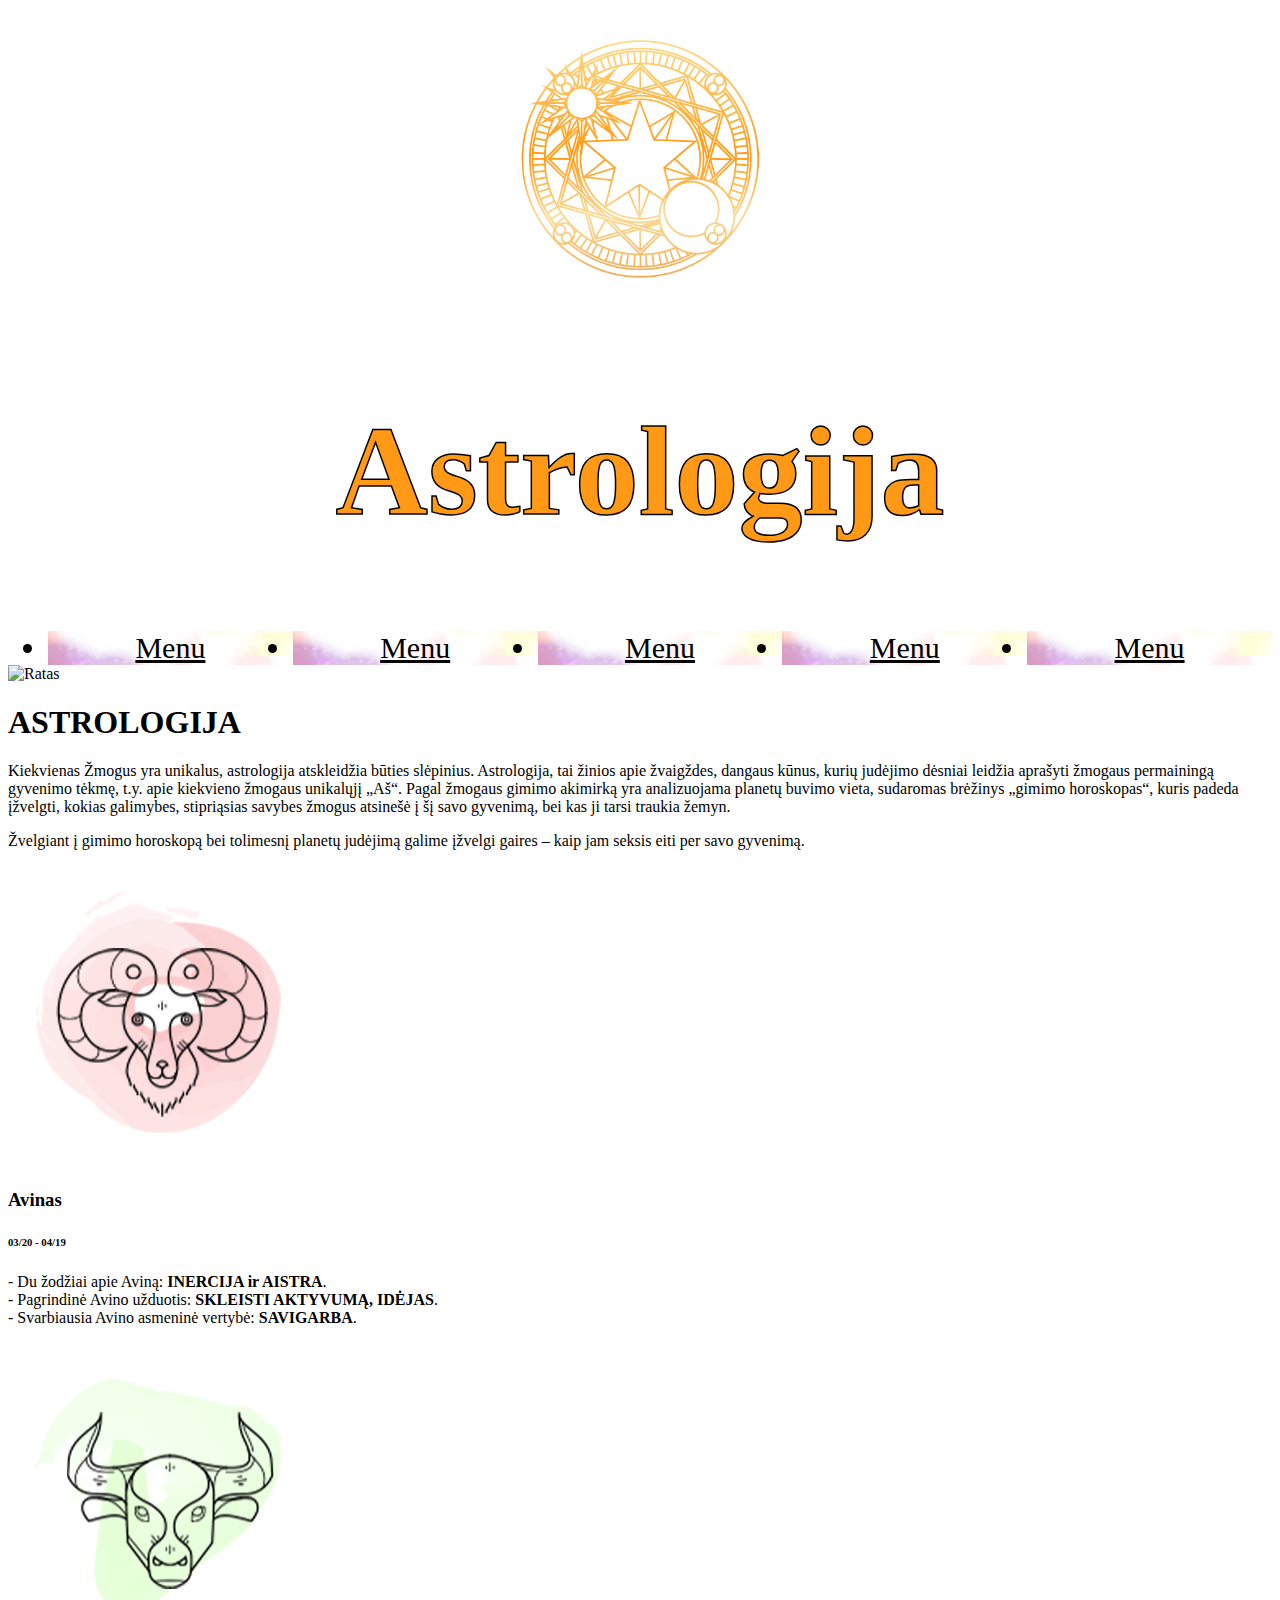
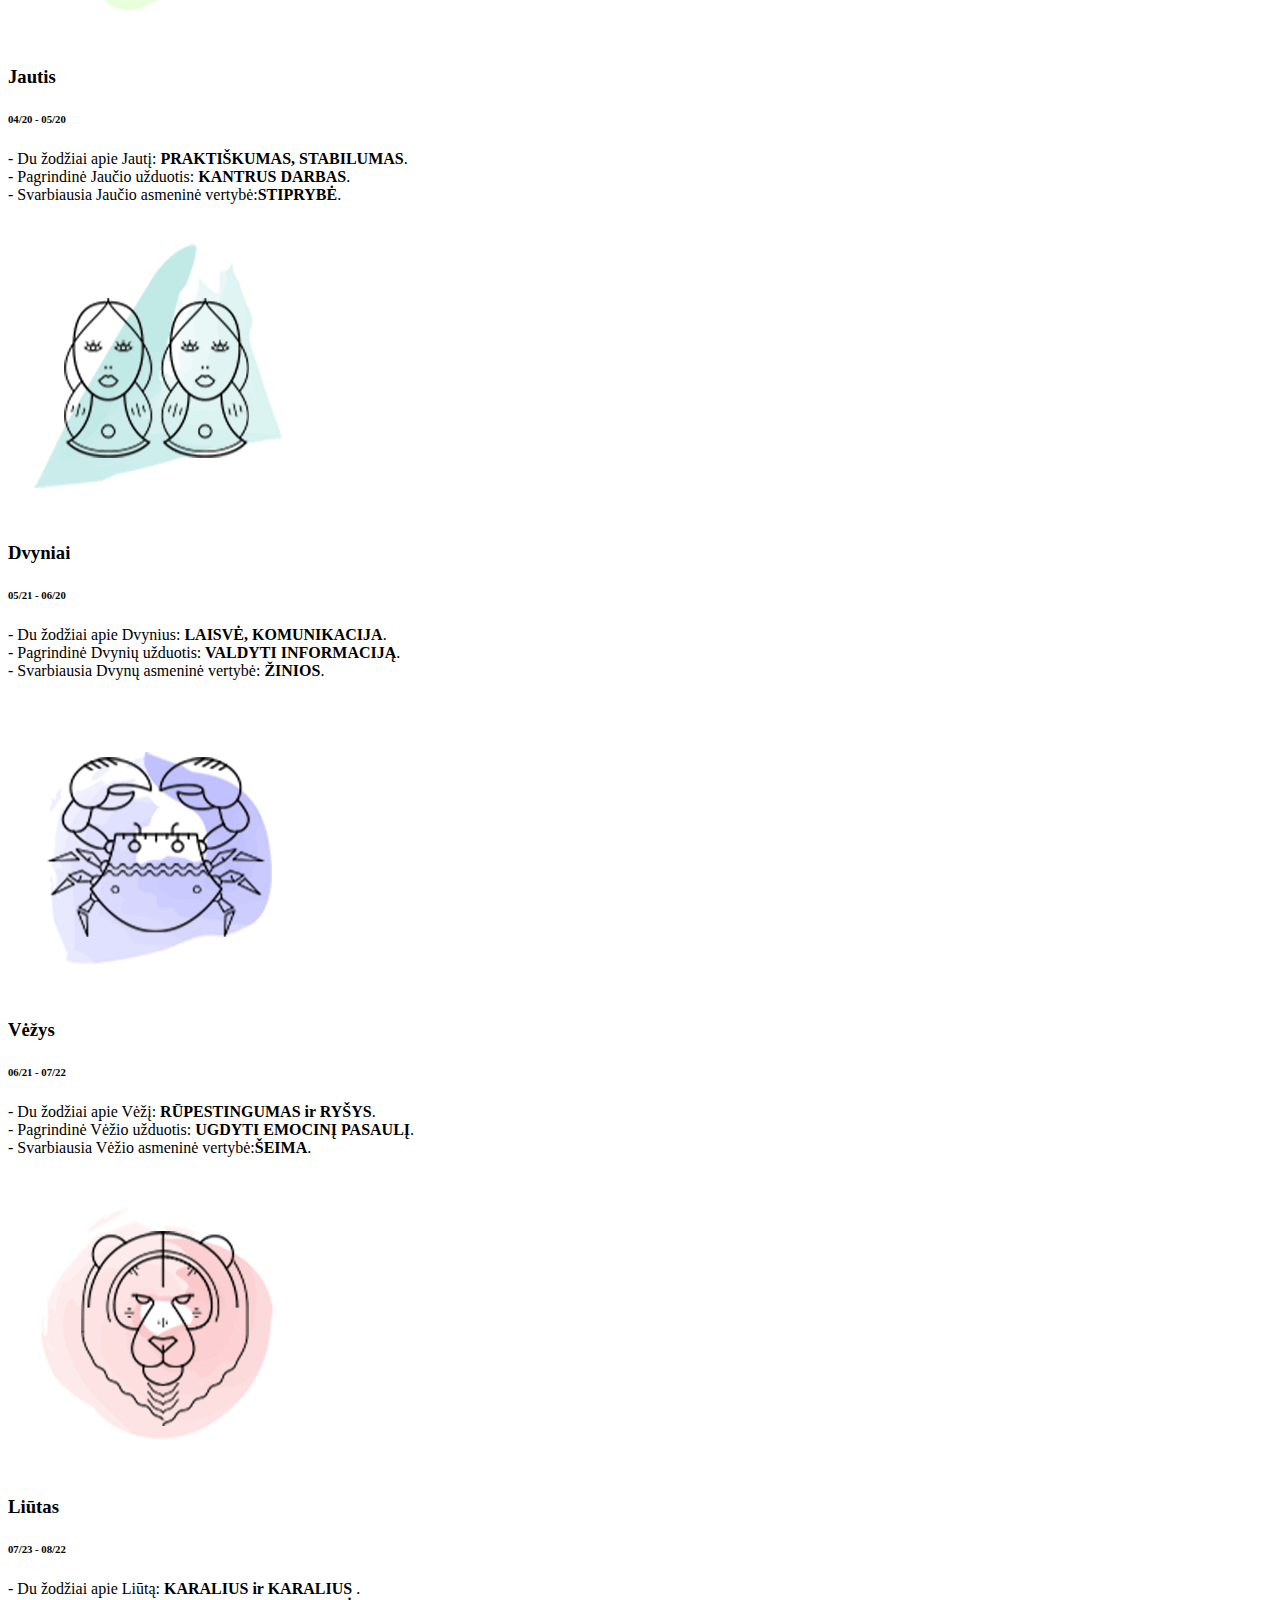
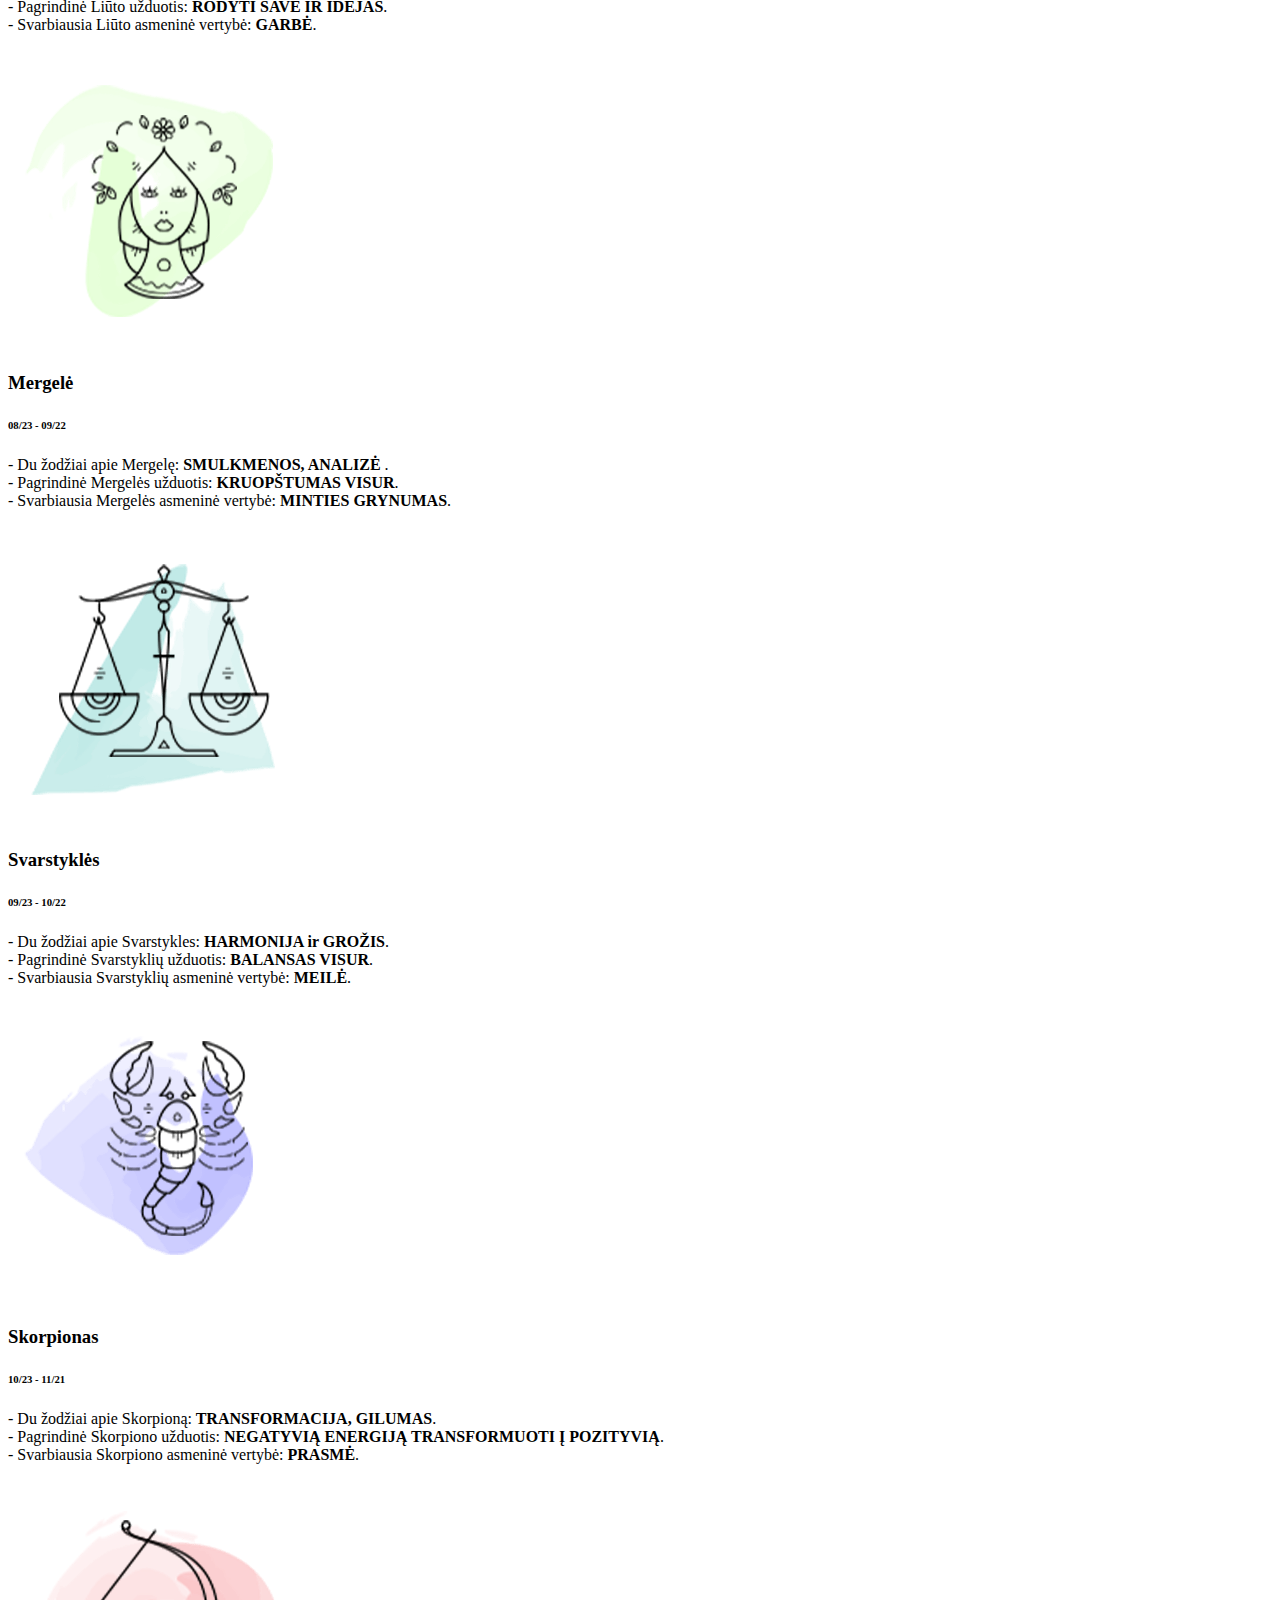
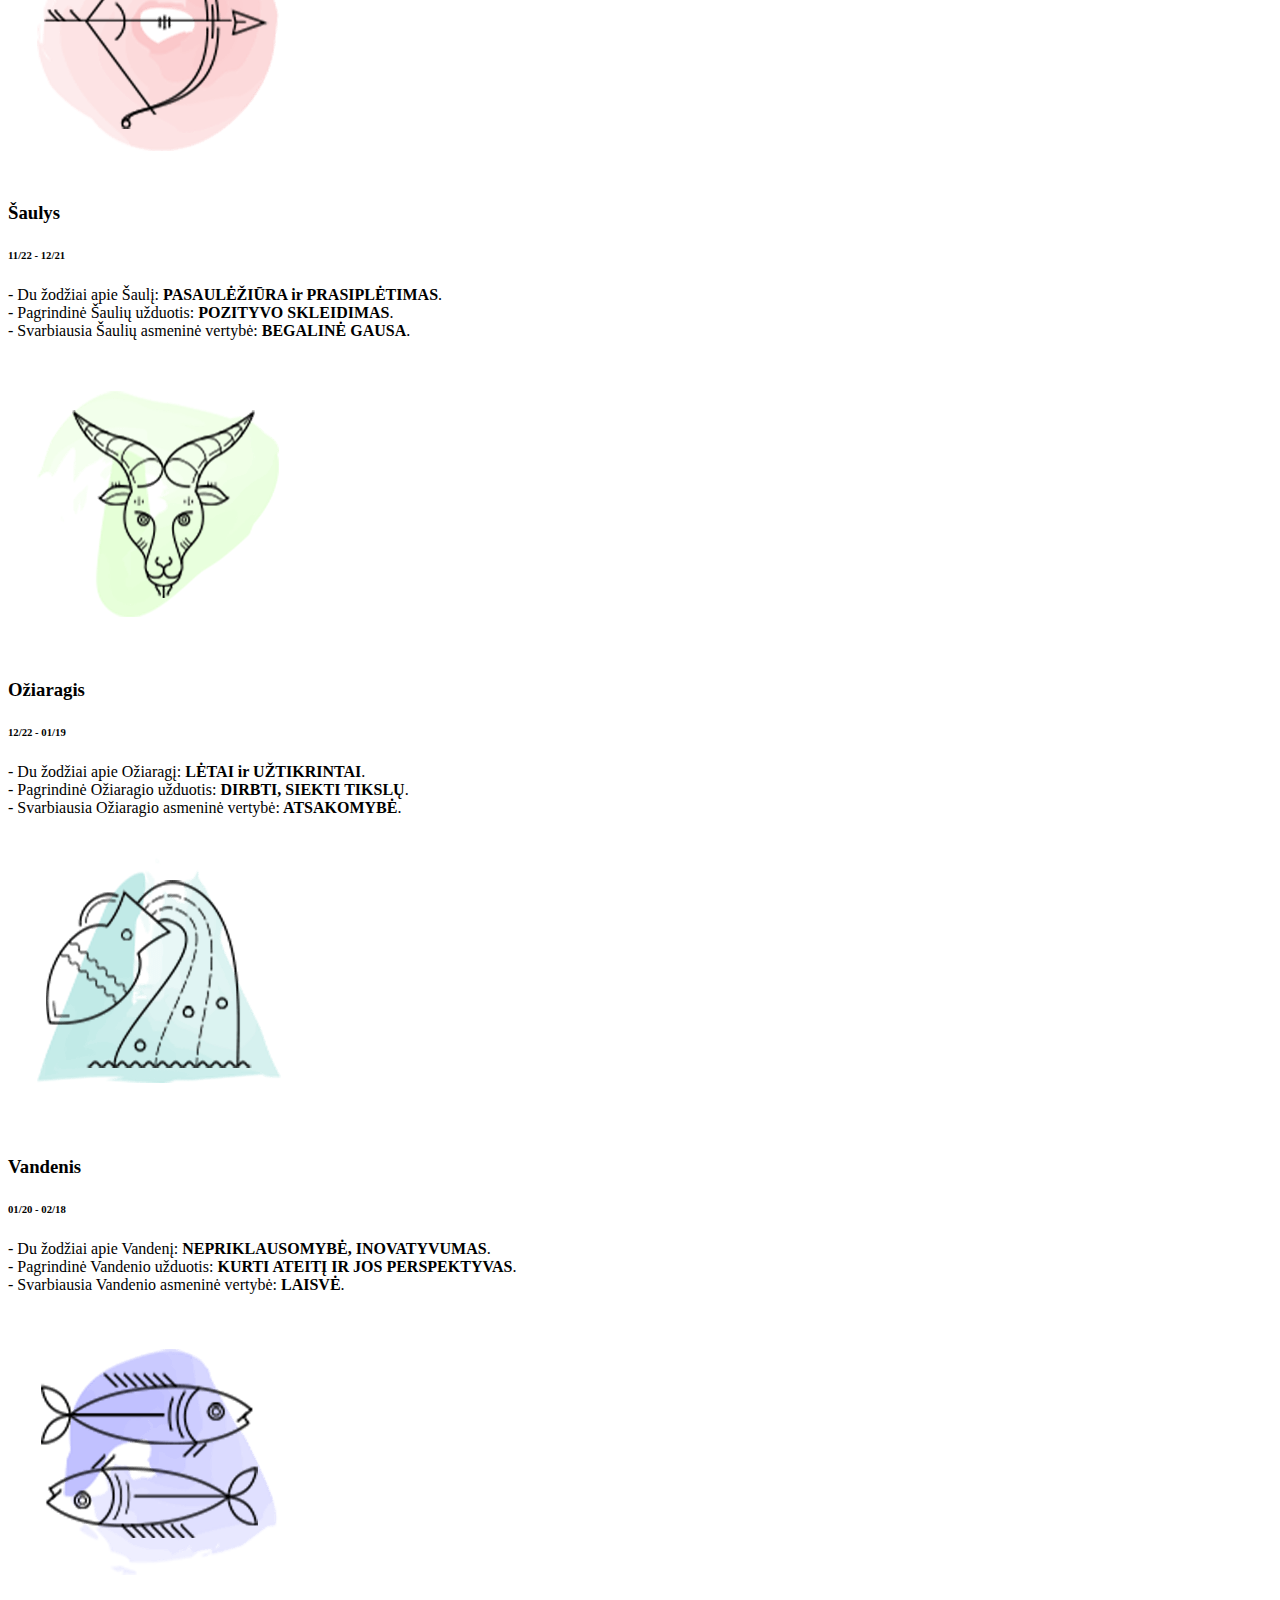
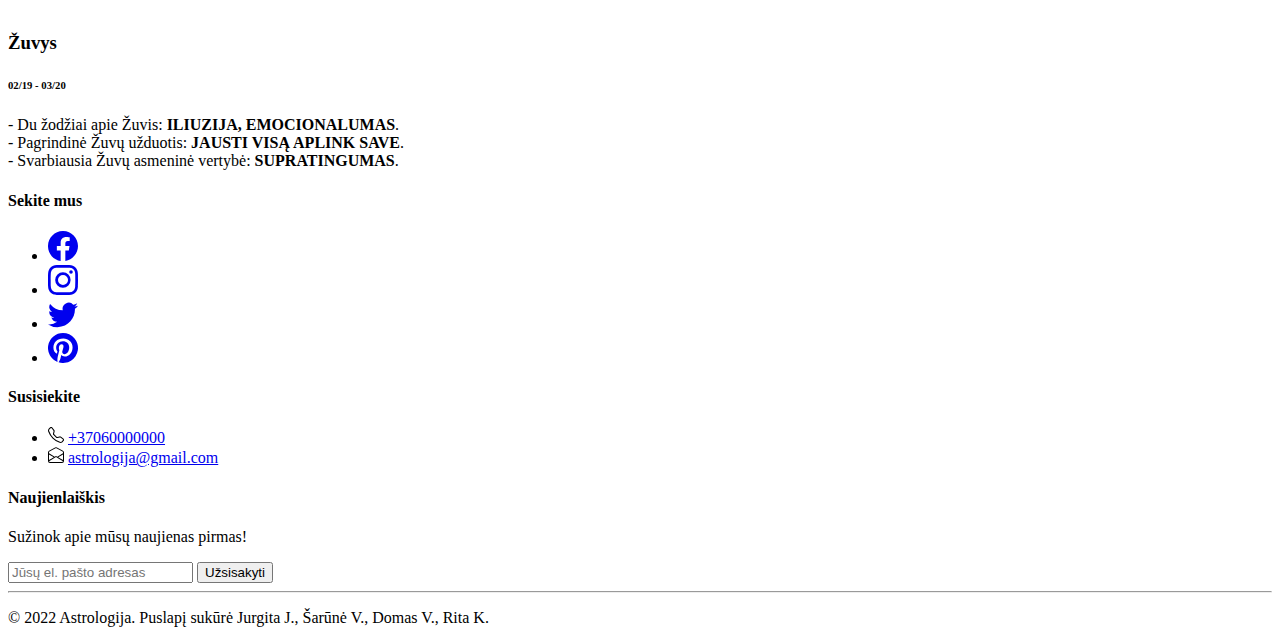
==== commit 9a70d3bd: "Merge pull request #7 from Jurgitosj/domoHeaderTaisymas" ====
--- a/index.html
+++ b/index.html
@@ -2,7 +2,6 @@
 <html lang="en">
 
 <head>
-    <!-- Required meta tags -->
     <meta charset="utf-8">
     <meta name="viewport" content="width=device-width, initial-scale=1">
     <link rel="stylesheet" href="style.css">
--- a/style.css
+++ b/style.css
@@ -32,13 +32,10 @@
     font-family: "Bodoni MT";
     font-size: 30px;
     float: left;
-    border-style: solid;
     width: 20%;
     margin: 0 auto;
     padding: 0px;
-    border-color: black;
     color: black;
-    border-radius: 5px;
     background-image: url(IMG/Fono_paveikslėliai/rozinis_fonas.png);
     background-position: center;
 }
@@ -60,7 +57,6 @@
 }
 
 
-}
 
 
 /* NAV */
@@ -96,4 +92,4 @@
     .display-title{
         font-size: 8rem;
     }
- }
+ }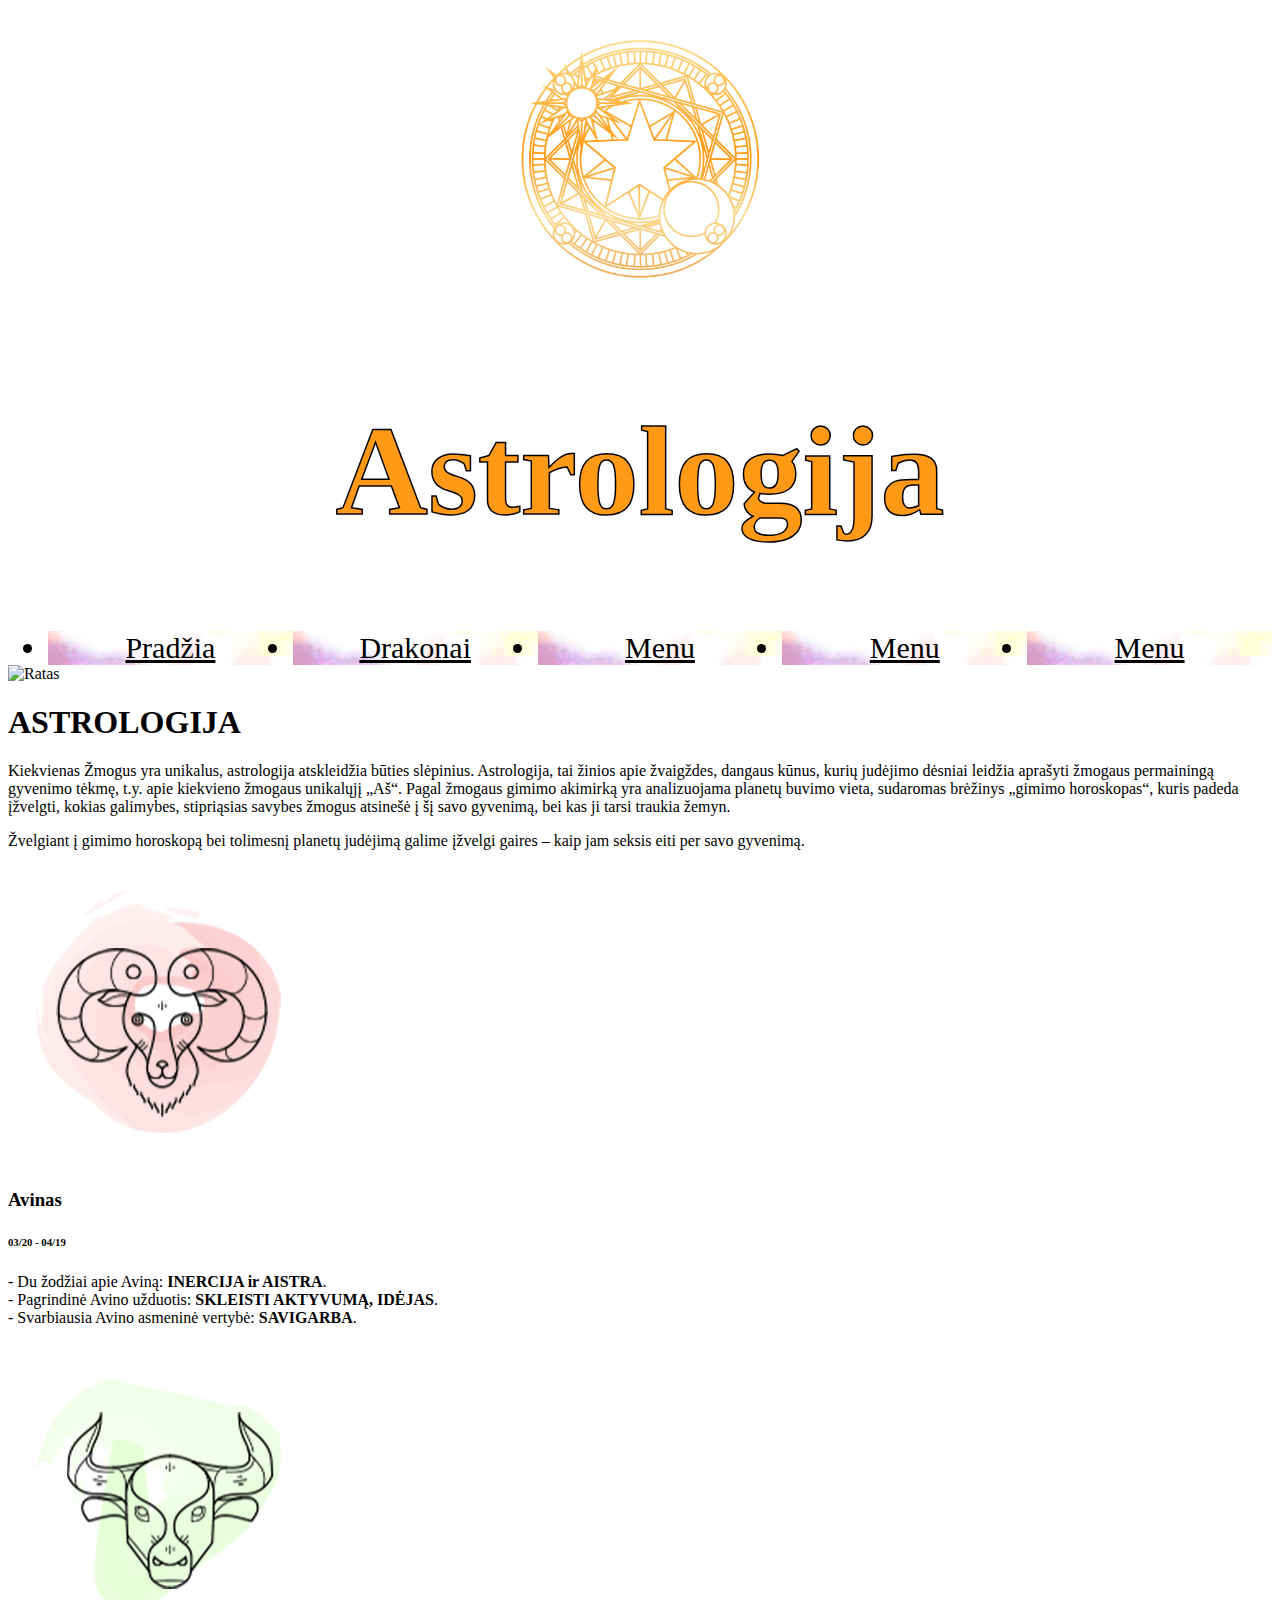
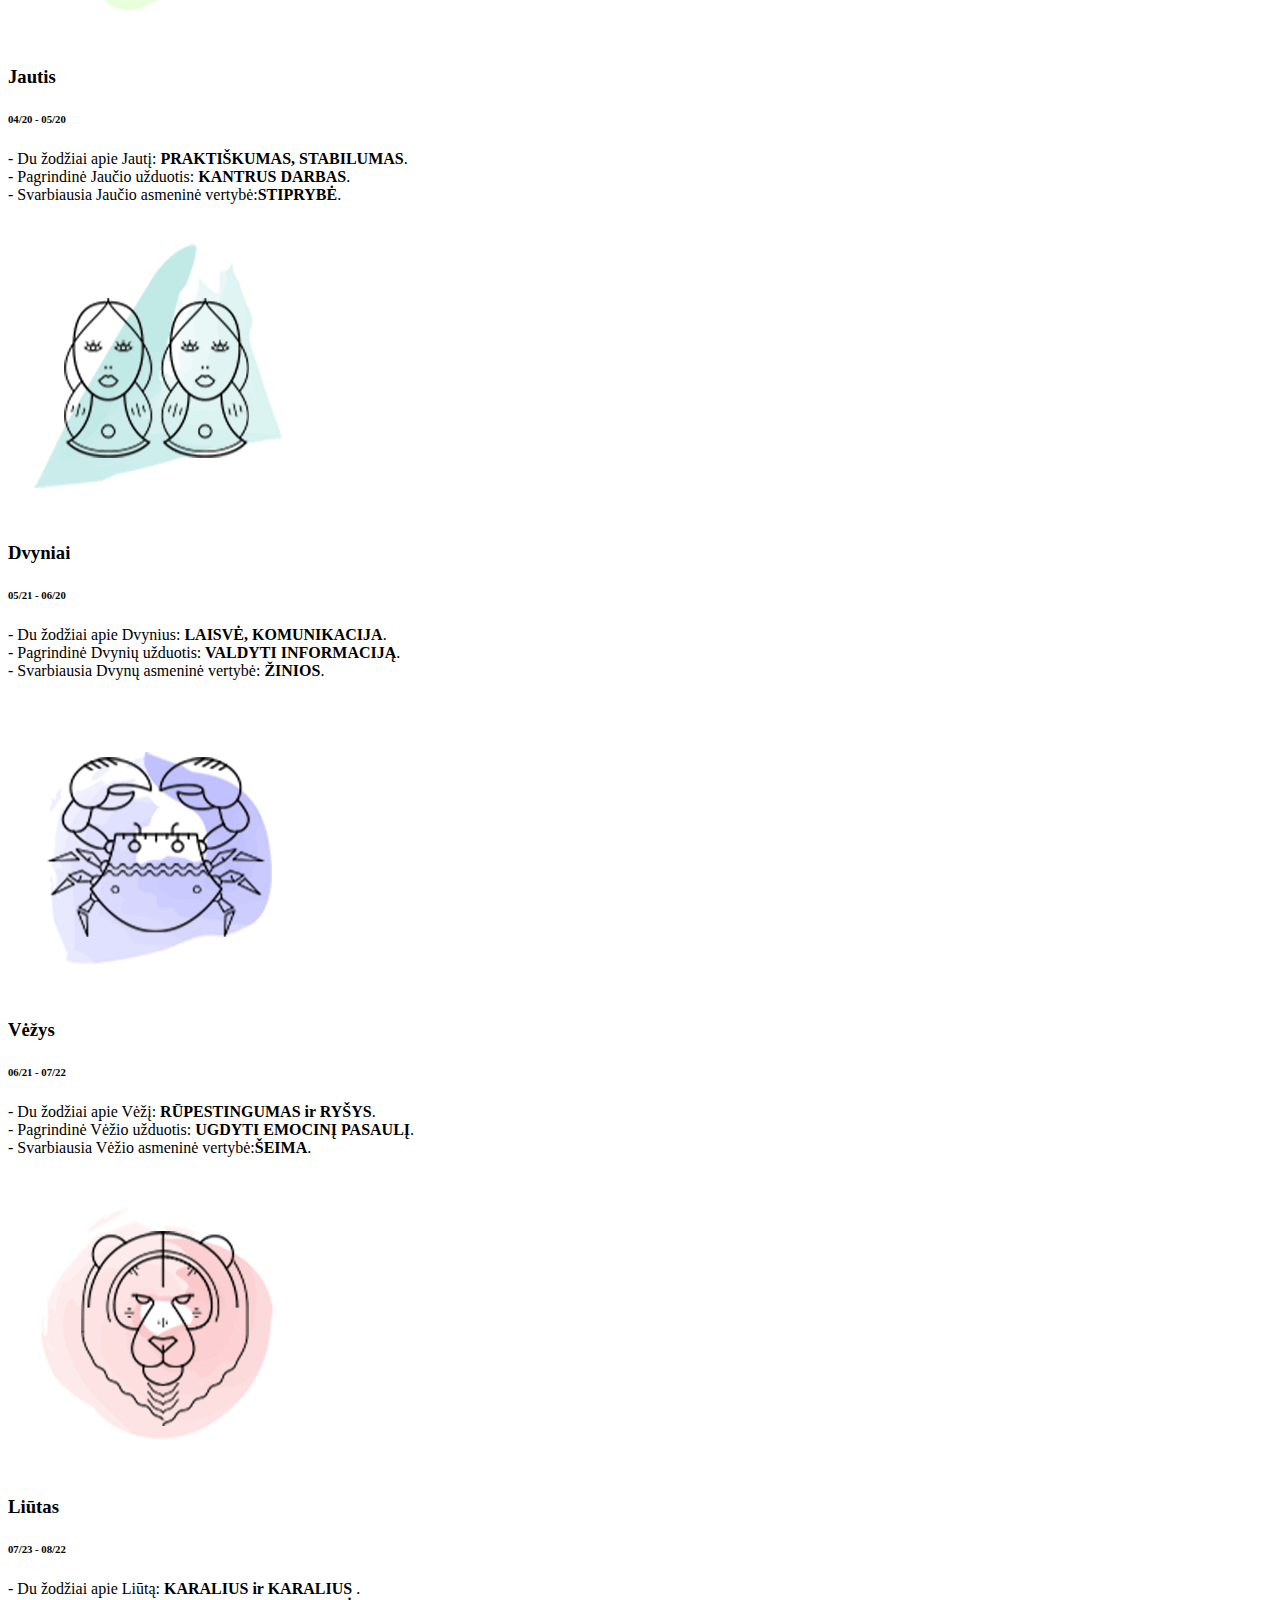
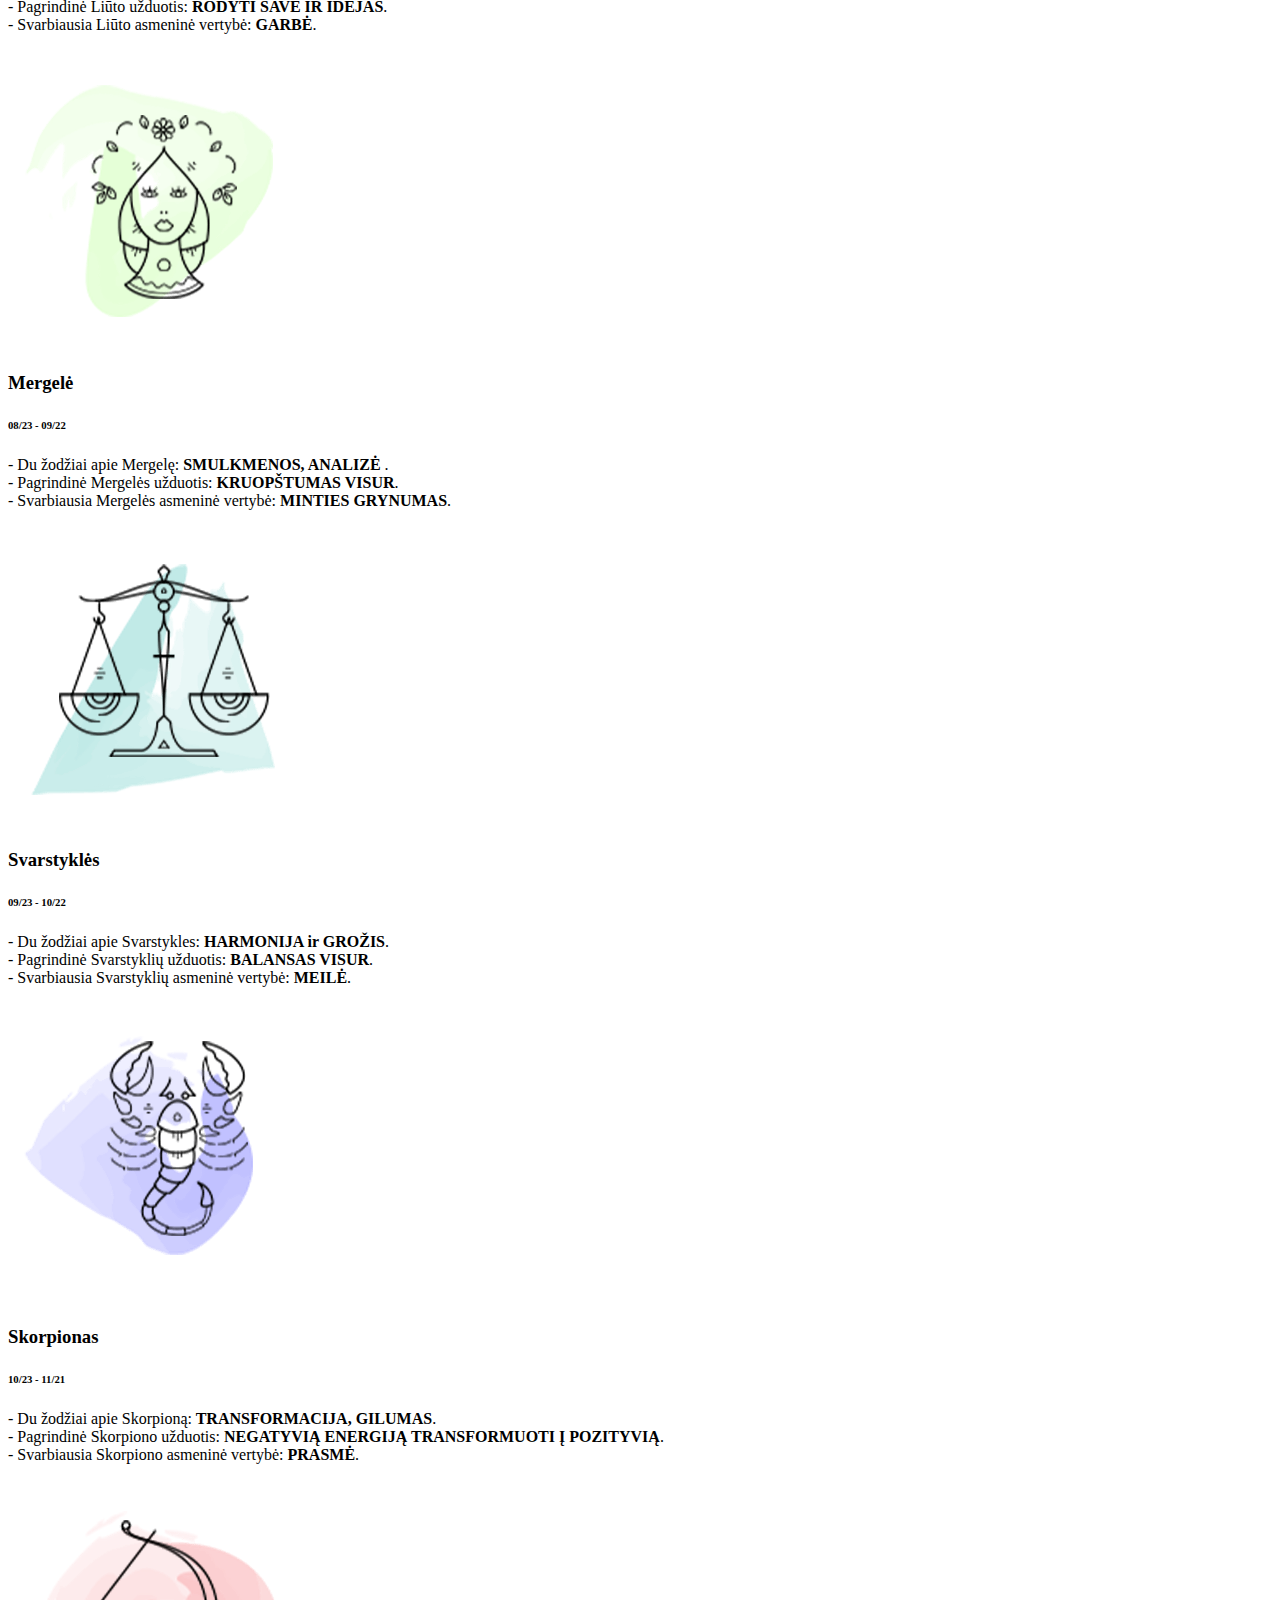
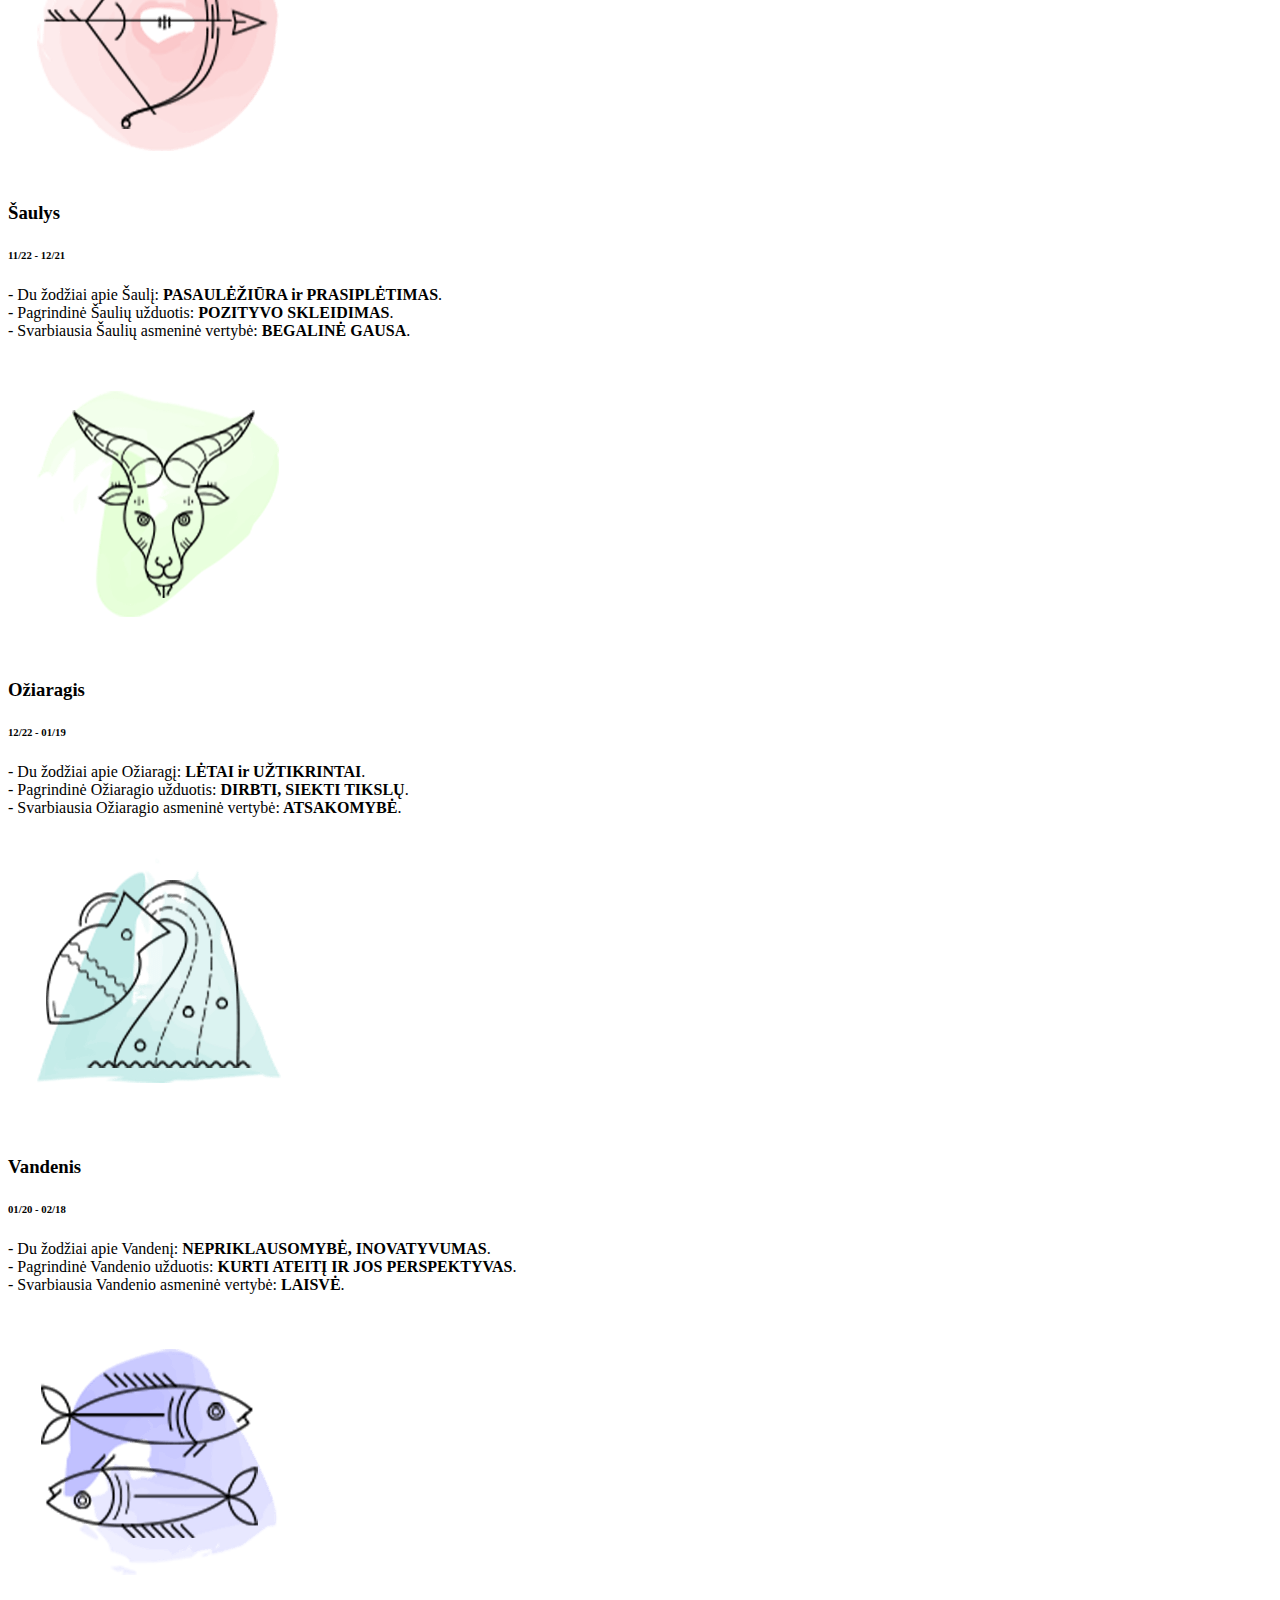
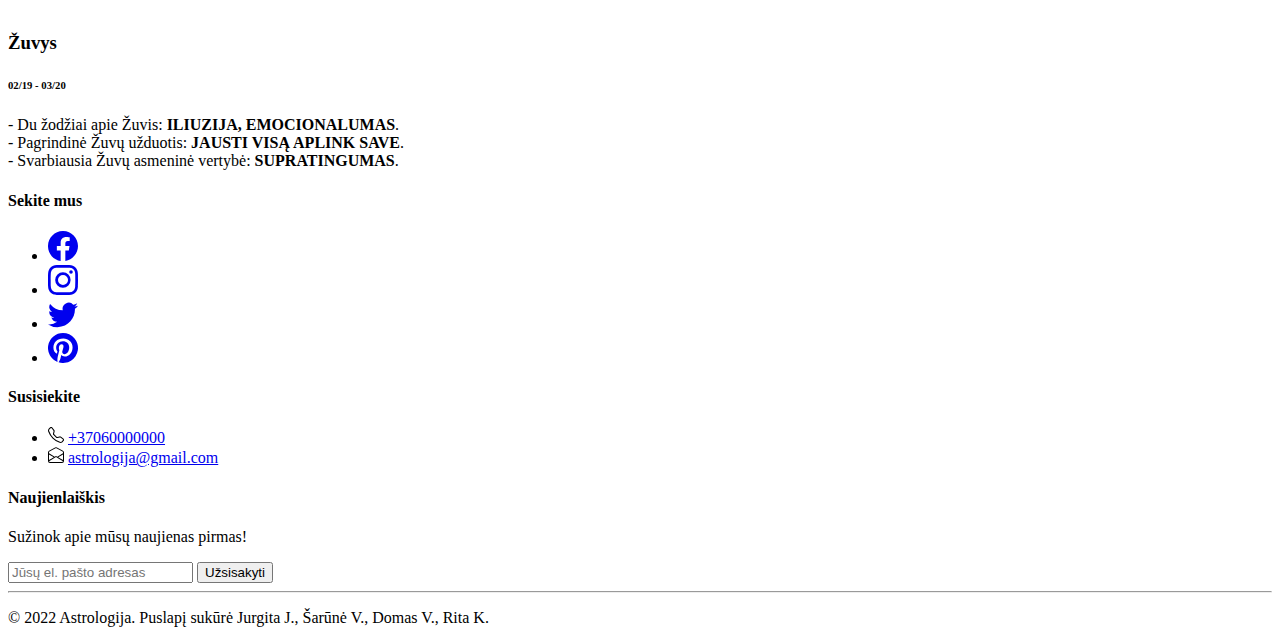
==== commit 57c0636a: "Sukurtas drakonai puslapis, pridetos nuorodos" ====
--- a/index.html
+++ b/index.html
@@ -4,11 +4,13 @@
 <head>
     <meta charset="utf-8">
     <meta name="viewport" content="width=device-width, initial-scale=1">
-    <link rel="stylesheet" href="style.css">
 
     <!-- Bootstrap CSS -->
     <link href="https://cdn.jsdelivr.net/npm/bootstrap@5.1.3/dist/css/bootstrap.min.css" rel="stylesheet"
         integrity="sha384-1BmE4kWBq78iYhFldvKuhfTAU6auU8tT94WrHftjDbrCEXSU1oBoqyl2QvZ6jIW3" crossorigin="anonymous">
+
+    <link rel="stylesheet" href="main.css">
+    <link rel="stylesheet" href="index.css">
 
     <title>Astrologija</title>
 
@@ -29,10 +31,10 @@
             <div class="col-12">
                 <ul class="nav" class="d-flex justify-content-center" class="navigation">
                     <li class="nav-item">
-                        <a class="nav-link" aria-current="page" href="#">Menu</a>
+                        <a class="nav-link" aria-current="page" href="./index.html">Pradžia</a>
                     </li class="nav-item">
                     <li class="nav-item">
-                        <a class="nav-link" aria-current="page" href="#">Menu</a>
+                        <a class="nav-link" aria-current="page" href="./PAGES/DRAKONAI/drakonai.html">Drakonai</a>
                     </li class="nav-item">
                     <li class="nav-item">
                         <a class="nav-link" aria-current="page" href="#">Menu</a>
--- a/main.css
+++ b/main.css
@@ -0,0 +1,69 @@
+/* Header */
+
+#title {
+    font-family: "Bodoni MT";
+    color: #ff9916;
+    -webkit-text-stroke: 1.5px black;
+}
+
+.display-title{
+    font-size: 5rem;
+}
+
+#headerLogo{
+    width: 300px;
+}
+
+header {
+    /* height: 300px; */
+    background-image: url(IMG/Fono_paveikslėliai/zydras_fonas.png);
+    text-align: center;
+}
+
+.nav-item {
+    font-family: "Bodoni MT";
+    font-size: 30px;
+    float: left;
+    width: 20%;
+    margin: 0 auto;
+    padding: 0px;
+    color: black;
+    background-image: url(IMG/Fono_paveikslėliai/rozinis_fonas.png);
+    background-position: center;
+}
+
+.nav-link {
+    color: black !important;
+}
+.nav-item:hover {
+    background-image: url(IMG/Fono_paveikslėliai/geltonas_fonas.png);
+}
+.nav-link:hover {
+    background-image: url(IMG/Fono_paveikslėliai/geltonas_fonas.png);
+}
+
+.col-12 {
+    padding-left: 0 !important;
+    padding-right: 0 !important;
+}
+
+@media (min-width: 768px) { 
+    .display-title{
+        font-size: 8rem;
+    }
+}
+
+/* Footer */
+
+.footer-bg-img {
+	background-image: url('./IMG/Fono_paveikslėliai/zydras_fonas_apacioje.png');
+	background-size: 100%;
+	background-position: 0% 60%;
+	background-repeat: no-repeat;
+}
+
+@media screen and (max-width: 600px) {
+	.footer-bg-img {
+		background-position: bottom;
+	}
+}
--- a/index.css
+++ b/index.css
@@ -0,0 +1,6 @@
+.main-bg-img {
+	background-image: url('./IMG/Fono_paveikslėliai/zydras_fonas_apacioje.png');
+	background-repeat: no-repeat;
+	background-size: 100%;
+	background-position: 0% 60%;
+}
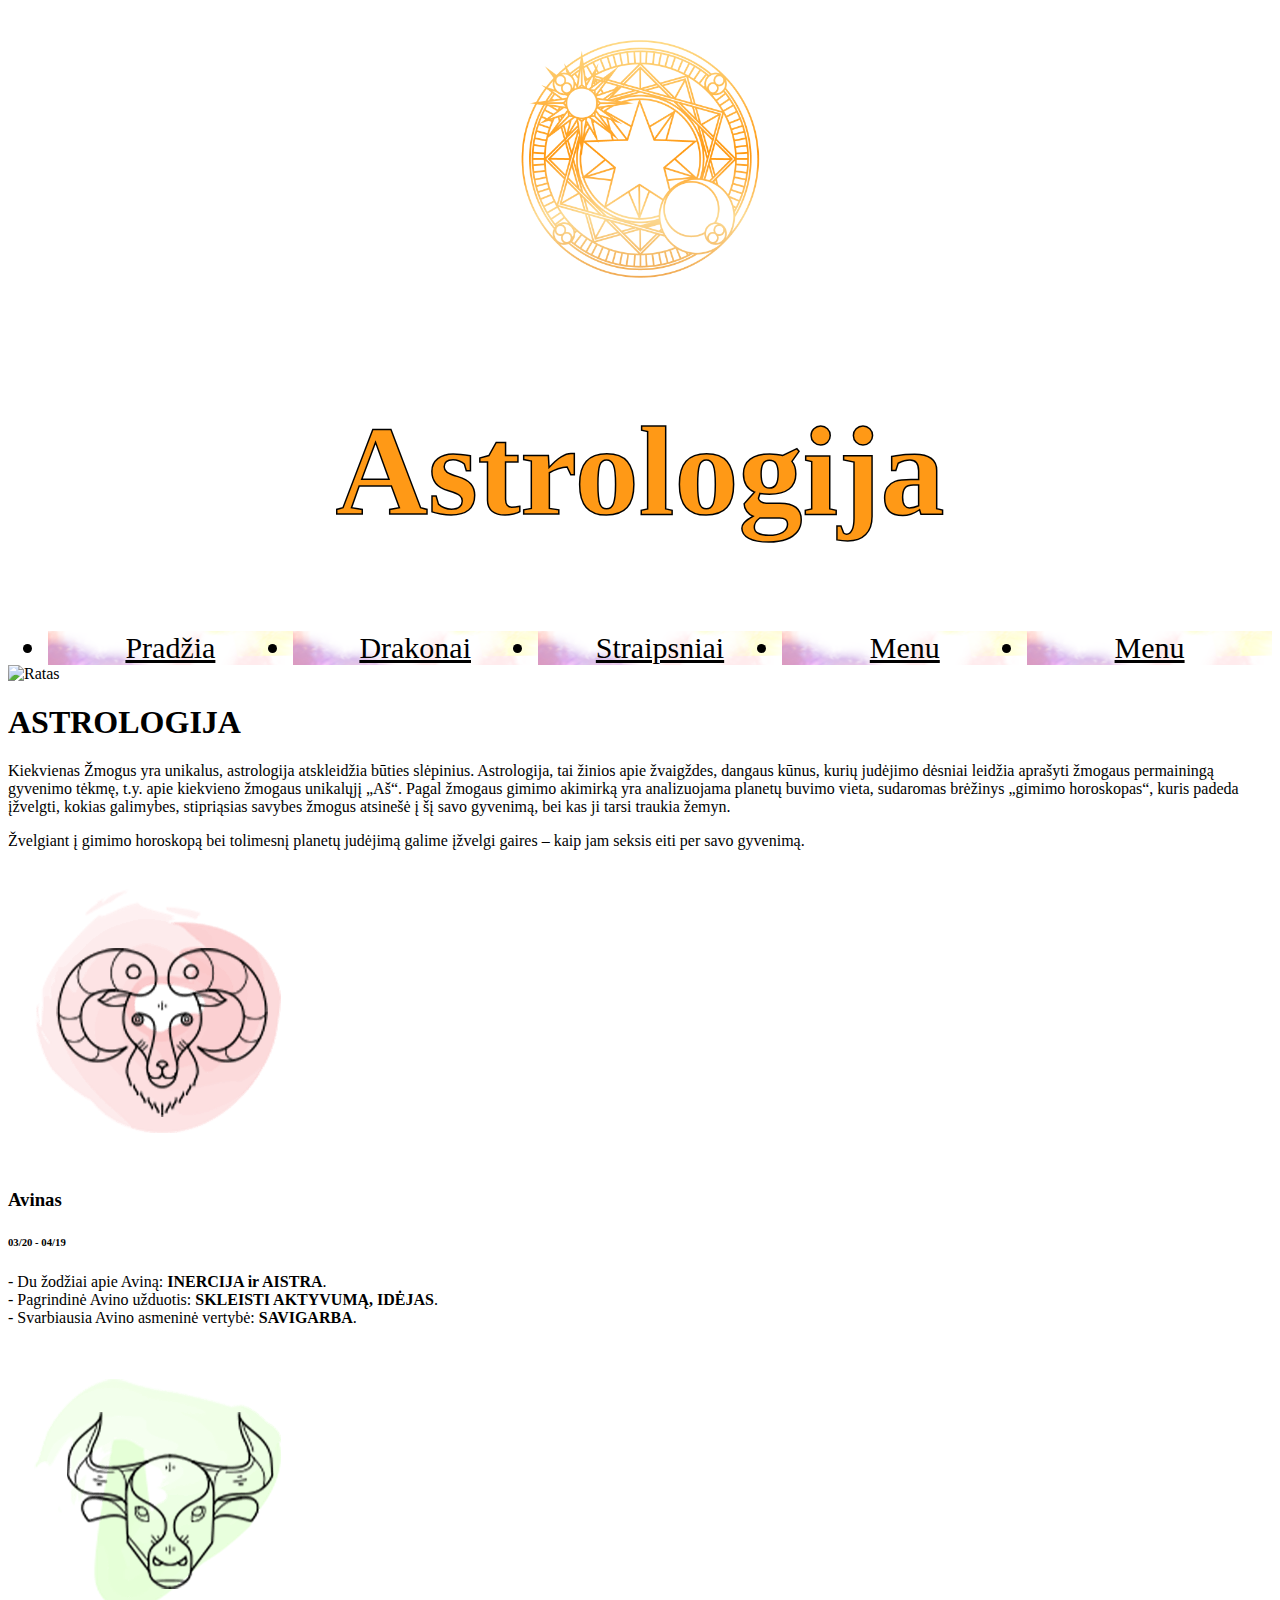
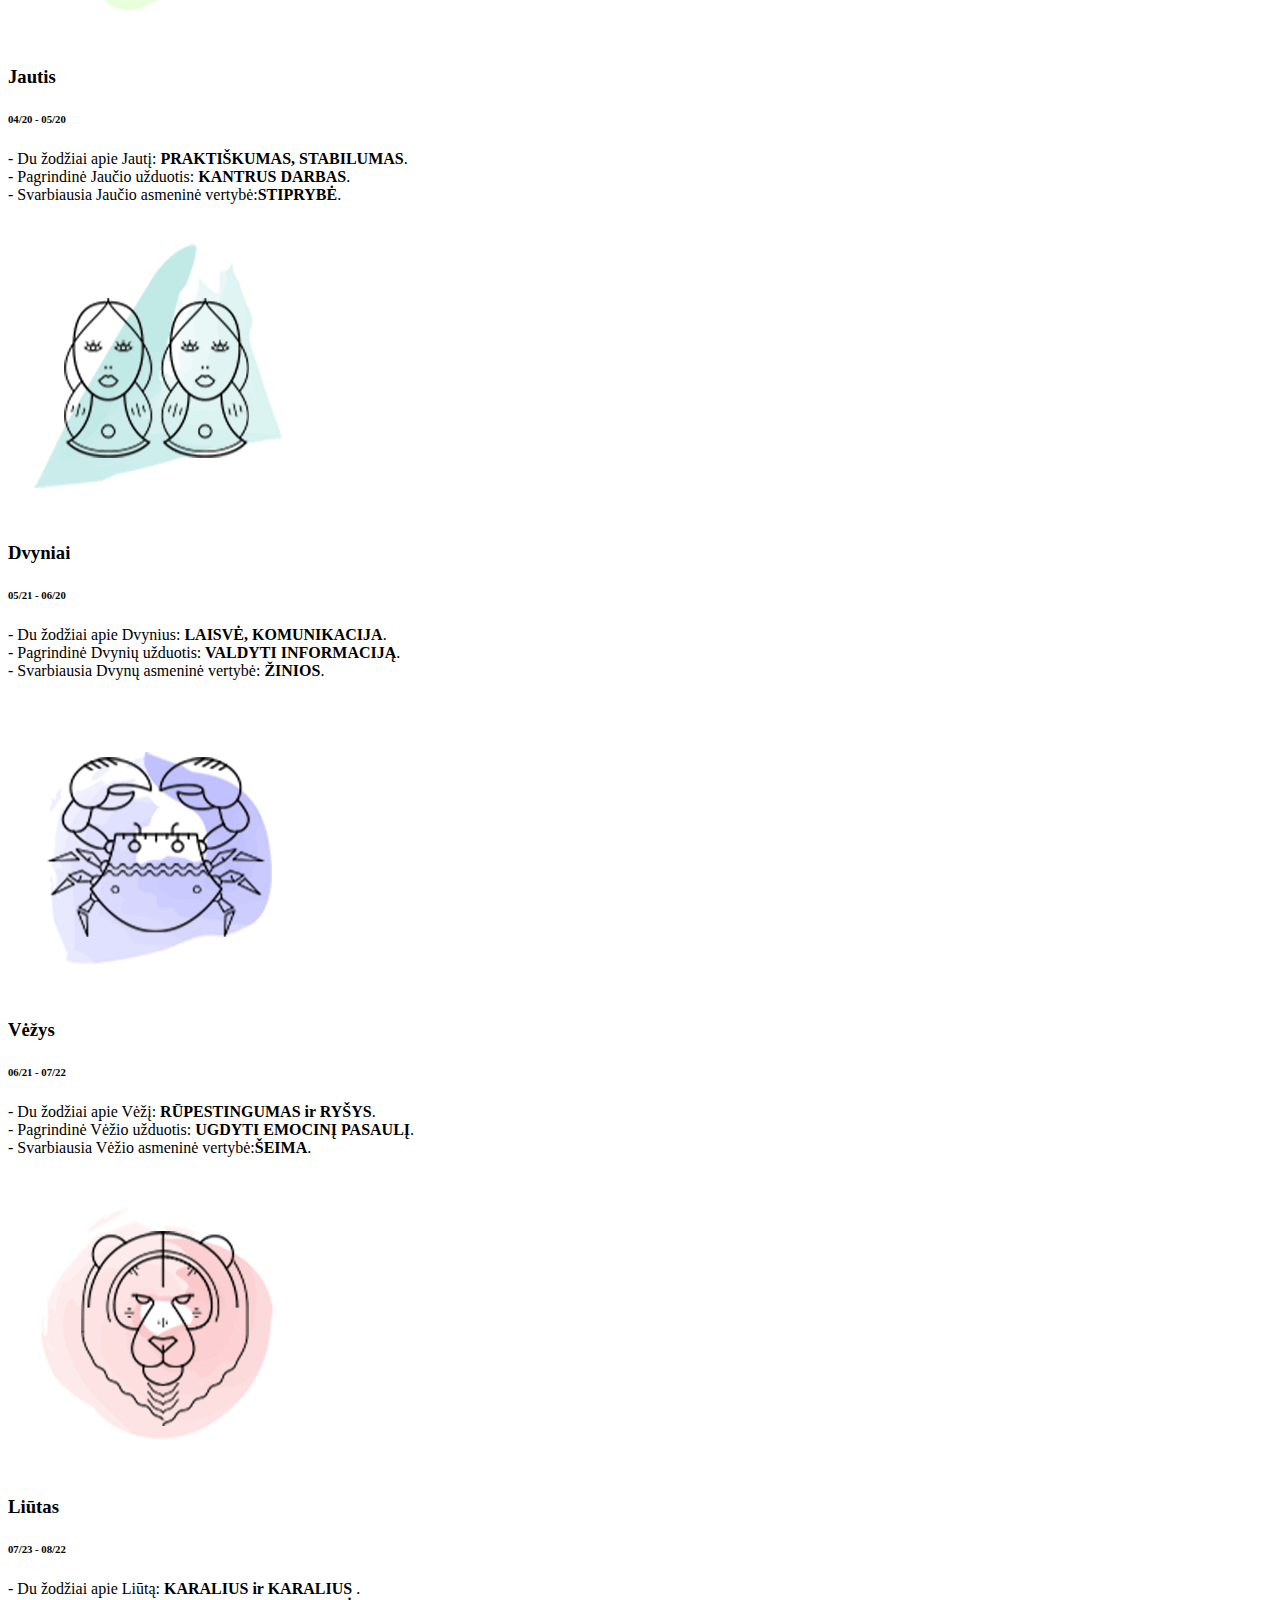
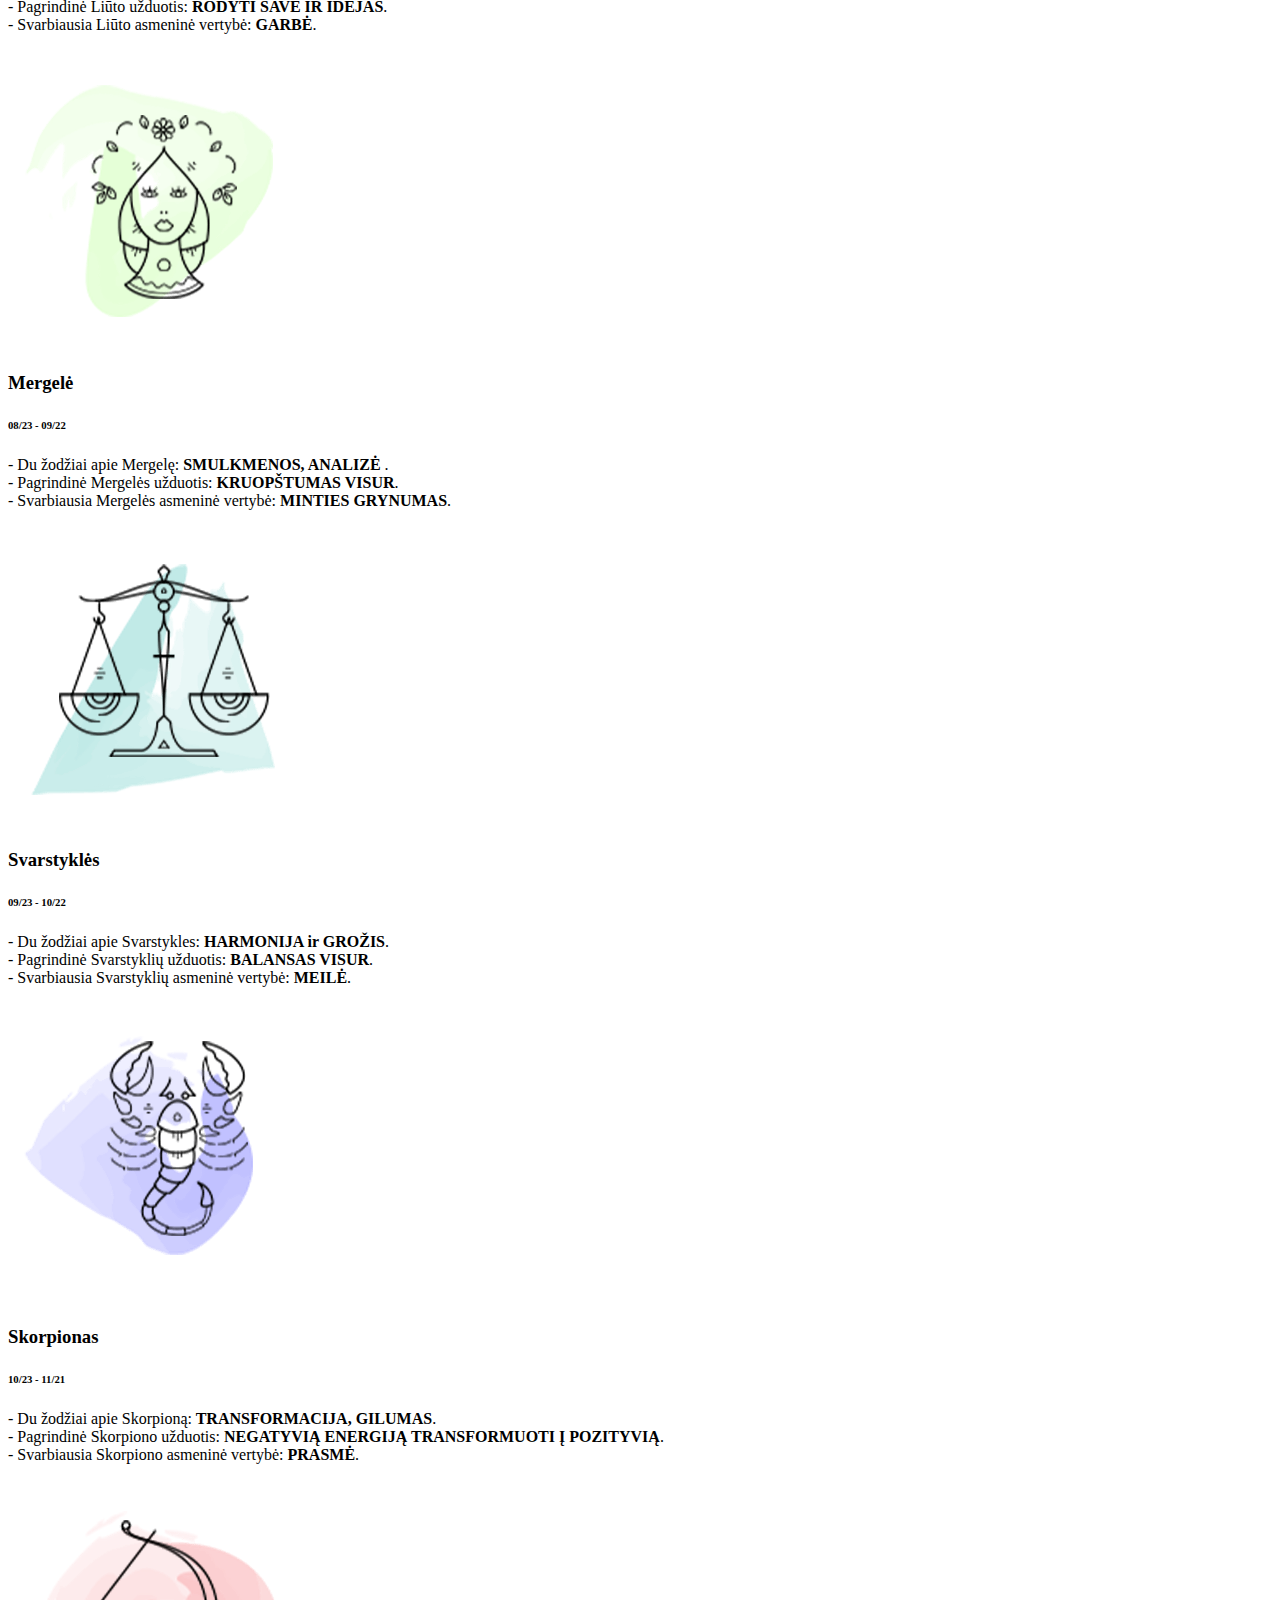
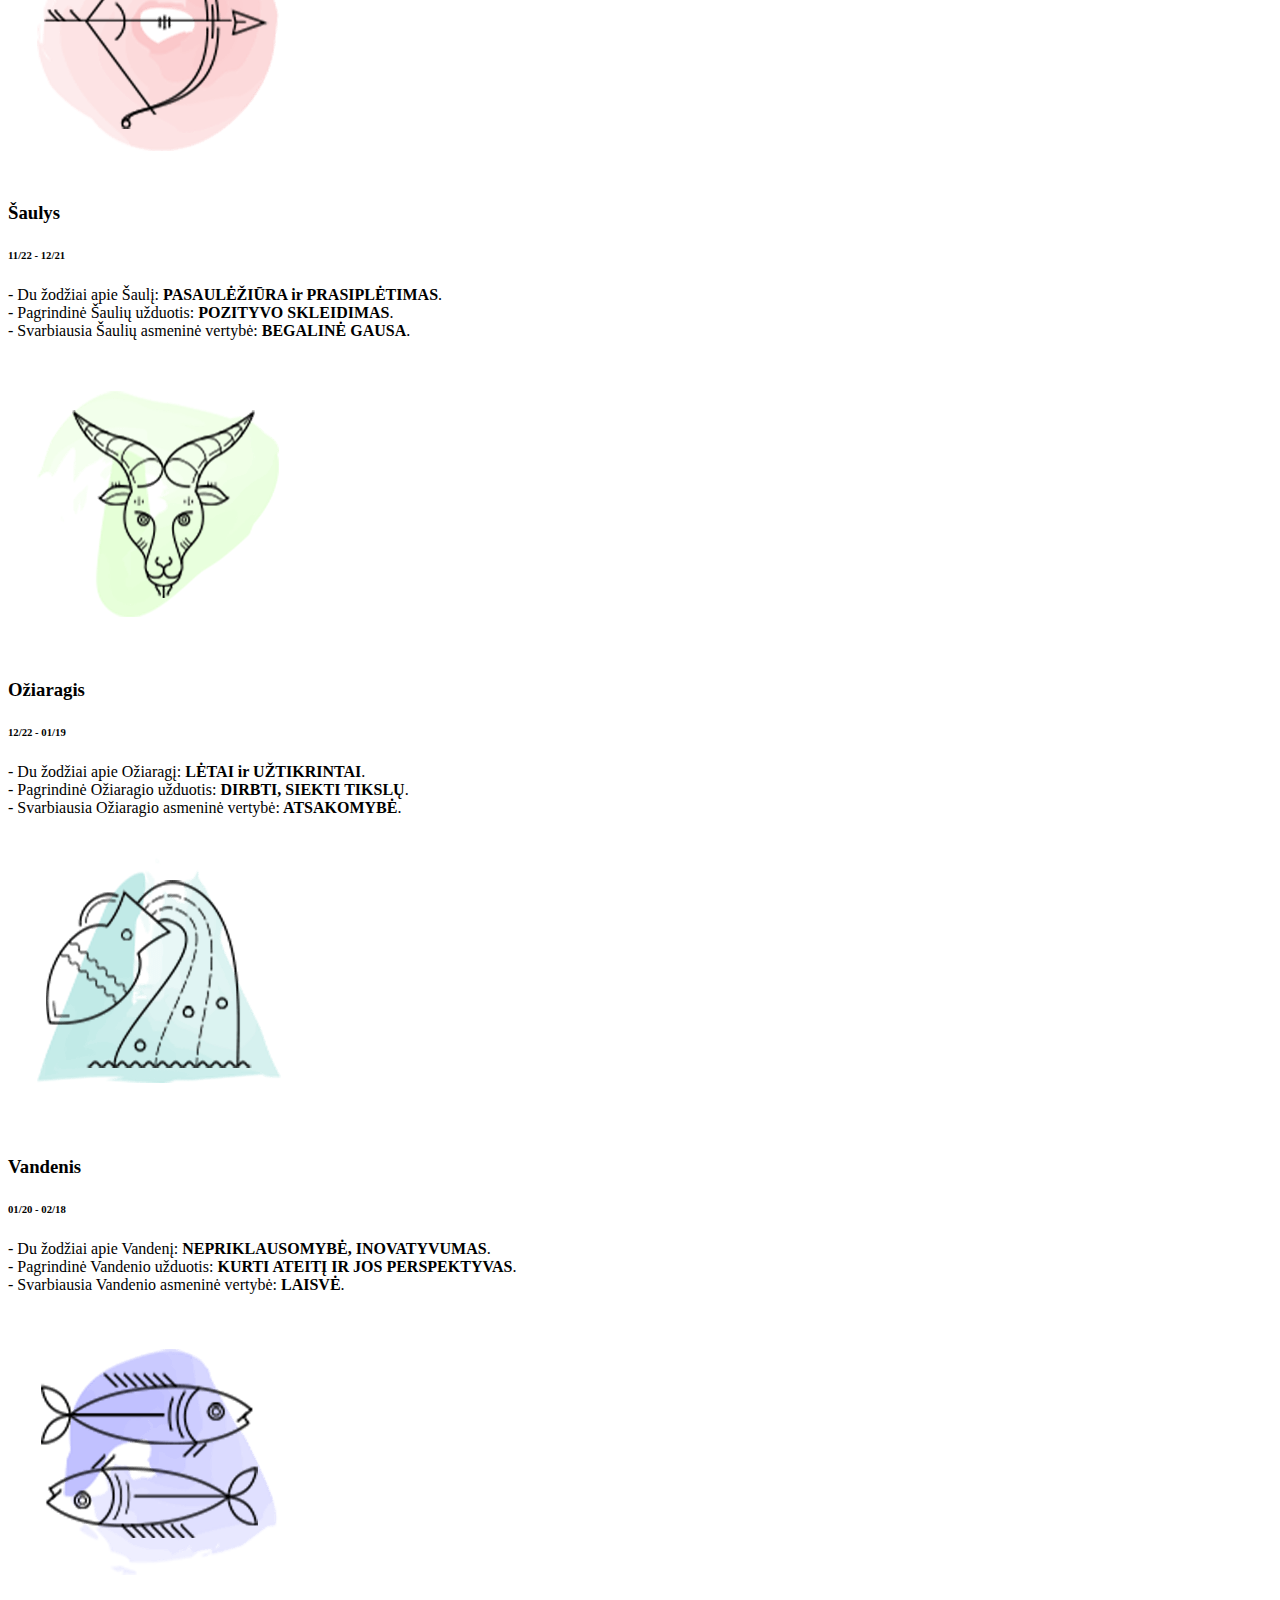
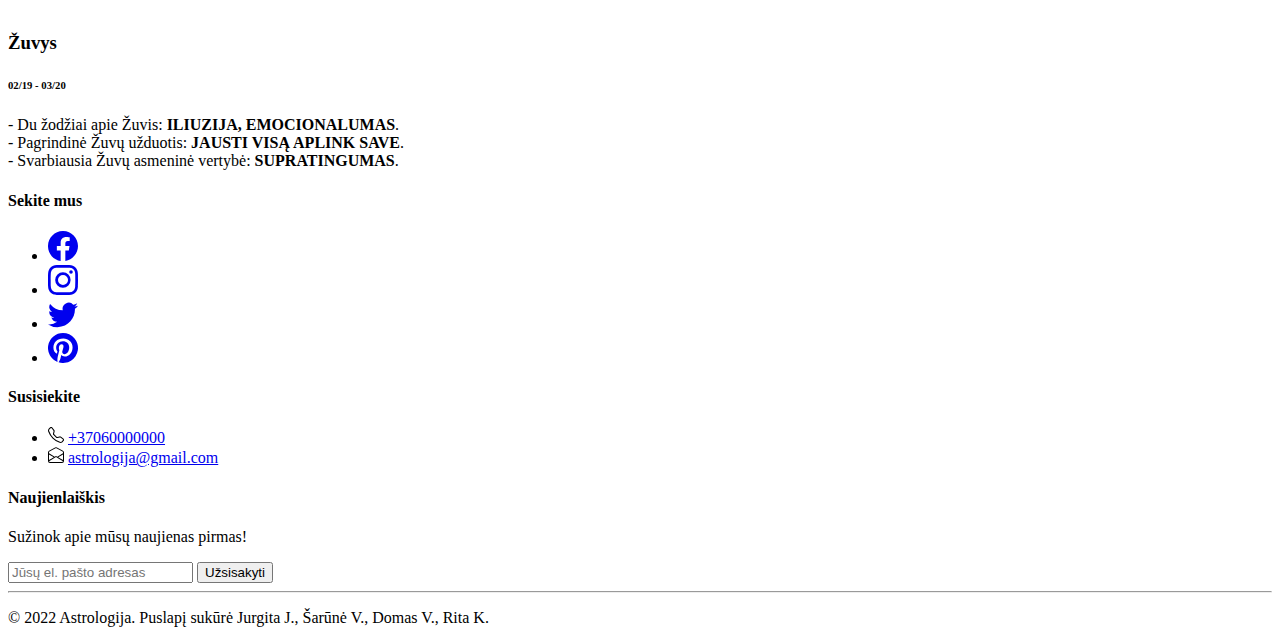
==== commit ba6ca087: "Sukurtas puslapis Straipsniai (failai, header, footer), parinktos nuotraukos" ====
--- a/index.html
+++ b/index.html
@@ -37,7 +37,8 @@
                         <a class="nav-link" aria-current="page" href="./PAGES/DRAKONAI/drakonai.html">Drakonai</a>
                     </li class="nav-item">
                     <li class="nav-item">
-                        <a class="nav-link" aria-current="page" href="#">Menu</a>
+                        <a class="nav-link" aria-current="page"
+                            href="./PAGES/STRAIPSNIAI/straipsniai.html">Straipsniai</a>
                     </li class="nav-item">
                     <li class="nav-item">
                         <a class="nav-link" aria-current="page" href="#">Menu</a>
@@ -84,7 +85,7 @@
         </section>
         <div class="container w-75 p-3">
             <div class="row">
-                <div class="col-12 col-sm-6 col-md-6 col-lg-3 ">
+                <div class="col-12 col-sm-6 col-md-6 col-lg-3">
                     <div class="card border-light">
                         <img src=" IMG/Zodiako_zenklu_ikonos/avinas.png" class="card-img-top" alt="Avinas">
                         <div class="card-body">
@@ -134,7 +135,6 @@
                     </div>
                 </div>
 
-
                 <div class="col-12 col-sm-6 col-md-6 col-lg-3">
                     <div class="card border-light">
                         <img src="IMG/Zodiako_zenklu_ikonos/vezys.png" class="card-img-top" alt="Vėžys">
@@ -149,14 +149,7 @@
                         </div>
                     </div>
                 </div>
-            </div>
-        </div>
-        </div>
-
-
-
-        <div class="container w-75">
-            <div class="row">
+
                 <div class="col-12 col-sm-6 col-md-6 col-lg-3">
                     <div class="card border-light">
                         <img src="IMG/Zodiako_zenklu_ikonos/liutas.png" class="card-img-top" alt="Liūtas">
@@ -201,7 +194,6 @@
                         </div>
                     </div>
                 </div>
-
 
                 <div class="col-12 col-sm-6 col-md-6 col-lg-3">
                     <div class="card border-light">
@@ -218,77 +210,70 @@
                         </div>
                     </div>
                 </div>
-            </div>
-        </div>
-        <div>
-
-            <div class="container w-75">
-                <div class="row">
-                    <div class="col-12 col-sm-6 col-md-6 col-lg-3">
-                        <div class="card border-light">
-                            <img src="IMG/Zodiako_zenklu_ikonos/saulys.png" class="card-img-top" alt="Šaulys">
-                            <div class="card-body">
-                                <h3 class="card-title text-center fw-light"><b>Šaulys</b></h3>
-                                <h6 class="text-center fw-lighter">11/22 - 12/21</h6>
-                                <p class="card-text fw-light my-4">- Du žodžiai apie Šaulį:<b> PASAULĖŽIŪRA ir
-                                        PRASIPLĖTIMAS</b>.<br>
-                                    - Pagrindinė Šaulių užduotis:<b> POZITYVO SKLEIDIMAS</b>.<br>
-                                    - Svarbiausia Šaulių asmeninė vertybė:<b> BEGALINĖ GAUSA</b>.</p>
-
-                            </div>
-                        </div>
-                    </div>
-
-                    <div class="col-12 col-sm-6 col-md-6 col-lg-3">
-                        <div class="card border-light">
-                            <img src="IMG/Zodiako_zenklu_ikonos/oziaragis.png" class="card-img-top" alt="Ožiaragis">
-                            <div class="card-body">
-                                <h3 class="card-title text-center fw-light "><b>Ožiaragis</b></h3>
-                                <h6 class="text-center fw-lighter">12/22 - 01/19</h6>
-                                <p class="card-text fw-light my-4">- Du žodžiai apie Ožiaragį:<b> LĖTAI ir
-                                        UŽTIKRINTAI</b>.<br>
-                                    - Pagrindinė Ožiaragio užduotis:<b> DIRBTI, SIEKTI TIKSLŲ</b>.<br>
-                                    - Svarbiausia Ožiaragio asmeninė vertybė:<b> ATSAKOMYBĖ</b>.</p>
-
-                            </div>
-                        </div>
-                    </div>
-
-
-                    <div class="col-12 col-sm-6 col-md-6 col-lg-3">
-                        <div class="card border-light ">
-                            <img src="IMG/Zodiako_zenklu_ikonos/vandenis.png" class="card-img-top" alt="Vandenis">
-                            <div class="card-body">
-                                <h3 class="card-title text-center fw-light"><b>Vandenis</b></h3>
-                                <h6 class="text-center fw-lighter">01/20 - 02/18</h6>
-                                <p class="card-text fw-light my-4">- Du žodžiai apie Vandenį:<b> NEPRIKLAUSOMYBĖ,
-                                        INOVATYVUMAS</b>.<br>
-                                    - Pagrindinė Vandenio užduotis:<b> KURTI ATEITĮ IR JOS PERSPEKTYVAS</b>.<br>
-                                    - Svarbiausia Vandenio asmeninė vertybė:<b> LAISVĖ</b>.</p>
-
-                            </div>
-                        </div>
-                    </div>
-
-                    <div class="col-12 col-sm-6 col-md-6 col-lg-3">
-                        <div class="card border-light">
-                            <img src="IMG/Zodiako_zenklu_ikonos/zuvys.png" class="card-img-top" alt="Žuvys">
-                            <div class="card-body">
-                                <h3 class="card-title text-center fw-light"><b>Žuvys</b></h3>
-                                <h6 class="text-center fw-lighter">02/19 - 03/20</h6>
-                                <p class="card-text fw-light my-4">- Du žodžiai apie Žuvis:<b> ILIUZIJA,
-                                        EMOCIONALUMAS</b>.<br>
-                                    - Pagrindinė Žuvų užduotis:<b> JAUSTI VISĄ APLINK SAVE</b>.<br>
-                                    - Svarbiausia Žuvų asmeninė vertybė:<b> SUPRATINGUMAS</b>.</p>
-
-                            </div>
-                        </div>
-                    </div>
-
+
+                <div class="col-12 col-sm-6 col-md-6 col-lg-3">
+                    <div class="card border-light">
+                        <img src="IMG/Zodiako_zenklu_ikonos/saulys.png" class="card-img-top" alt="Šaulys">
+                        <div class="card-body">
+                            <h3 class="card-title text-center fw-light"><b>Šaulys</b></h3>
+                            <h6 class="text-center fw-lighter">11/22 - 12/21</h6>
+                            <p class="card-text fw-light my-4">- Du žodžiai apie Šaulį:<b> PASAULĖŽIŪRA ir
+                                    PRASIPLĖTIMAS</b>.<br>
+                                - Pagrindinė Šaulių užduotis:<b> POZITYVO SKLEIDIMAS</b>.<br>
+                                - Svarbiausia Šaulių asmeninė vertybė:<b> BEGALINĖ GAUSA</b>.</p>
+
+                        </div>
+                    </div>
+                </div>
+
+                <div class="col-12 col-sm-6 col-md-6 col-lg-3">
+                    <div class="card border-light">
+                        <img src="IMG/Zodiako_zenklu_ikonos/oziaragis.png" class="card-img-top" alt="Ožiaragis">
+                        <div class="card-body">
+                            <h3 class="card-title text-center fw-light "><b>Ožiaragis</b></h3>
+                            <h6 class="text-center fw-lighter">12/22 - 01/19</h6>
+                            <p class="card-text fw-light my-4">- Du žodžiai apie Ožiaragį:<b> LĖTAI ir
+                                    UŽTIKRINTAI</b>.<br>
+                                - Pagrindinė Ožiaragio užduotis:<b> DIRBTI, SIEKTI TIKSLŲ</b>.<br>
+                                - Svarbiausia Ožiaragio asmeninė vertybė:<b> ATSAKOMYBĖ</b>.</p>
+
+                        </div>
+                    </div>
+                </div>
+
+                <div class="col-12 col-sm-6 col-md-6 col-lg-3">
+                    <div class="card border-light ">
+                        <img src="IMG/Zodiako_zenklu_ikonos/vandenis.png" class="card-img-top" alt="Vandenis">
+                        <div class="card-body">
+                            <h3 class="card-title text-center fw-light"><b>Vandenis</b></h3>
+                            <h6 class="text-center fw-lighter">01/20 - 02/18</h6>
+                            <p class="card-text fw-light my-4">- Du žodžiai apie Vandenį:<b> NEPRIKLAUSOMYBĖ,
+                                    INOVATYVUMAS</b>.<br>
+                                - Pagrindinė Vandenio užduotis:<b> KURTI ATEITĮ IR JOS PERSPEKTYVAS</b>.<br>
+                                - Svarbiausia Vandenio asmeninė vertybė:<b> LAISVĖ</b>.</p>
+
+                        </div>
+                    </div>
+                </div>
+
+                <div class="col-12 col-sm-6 col-md-6 col-lg-3">
+                    <div class="card border-light">
+                        <img src="IMG/Zodiako_zenklu_ikonos/zuvys.png" class="card-img-top" alt="Žuvys">
+                        <div class="card-body">
+                            <h3 class="card-title text-center fw-light"><b>Žuvys</b></h3>
+                            <h6 class="text-center fw-lighter">02/19 - 03/20</h6>
+                            <p class="card-text fw-light my-4">- Du žodžiai apie Žuvis:<b> ILIUZIJA,
+                                    EMOCIONALUMAS</b>.<br>
+                                - Pagrindinė Žuvų užduotis:<b> JAUSTI VISĄ APLINK SAVE</b>.<br>
+                                - Svarbiausia Žuvų asmeninė vertybė:<b> SUPRATINGUMAS</b>.</p>
+
+                        </div>
+                    </div>
                 </div>
             </div>
         </div>
     </main>
+
     <footer class="footer-bg-img">
         <div class="container pt-5">
             <div class="row">
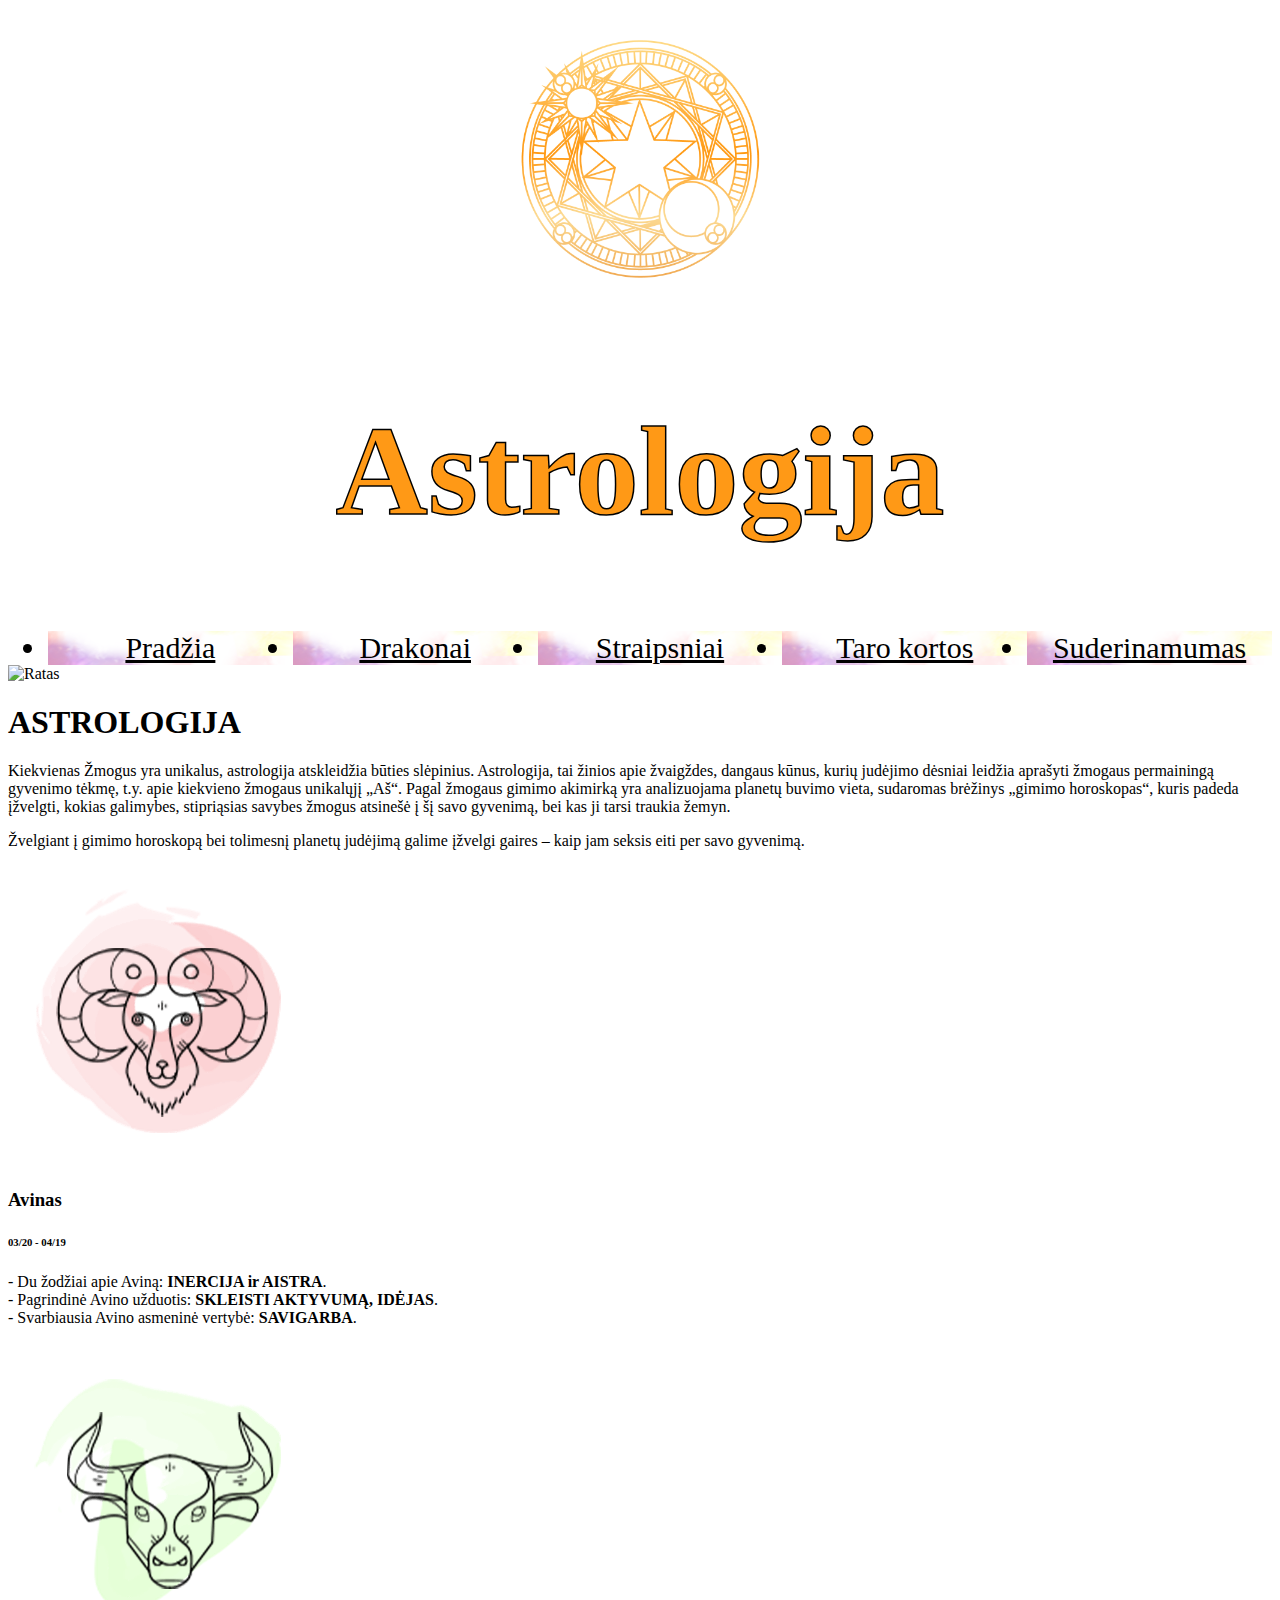
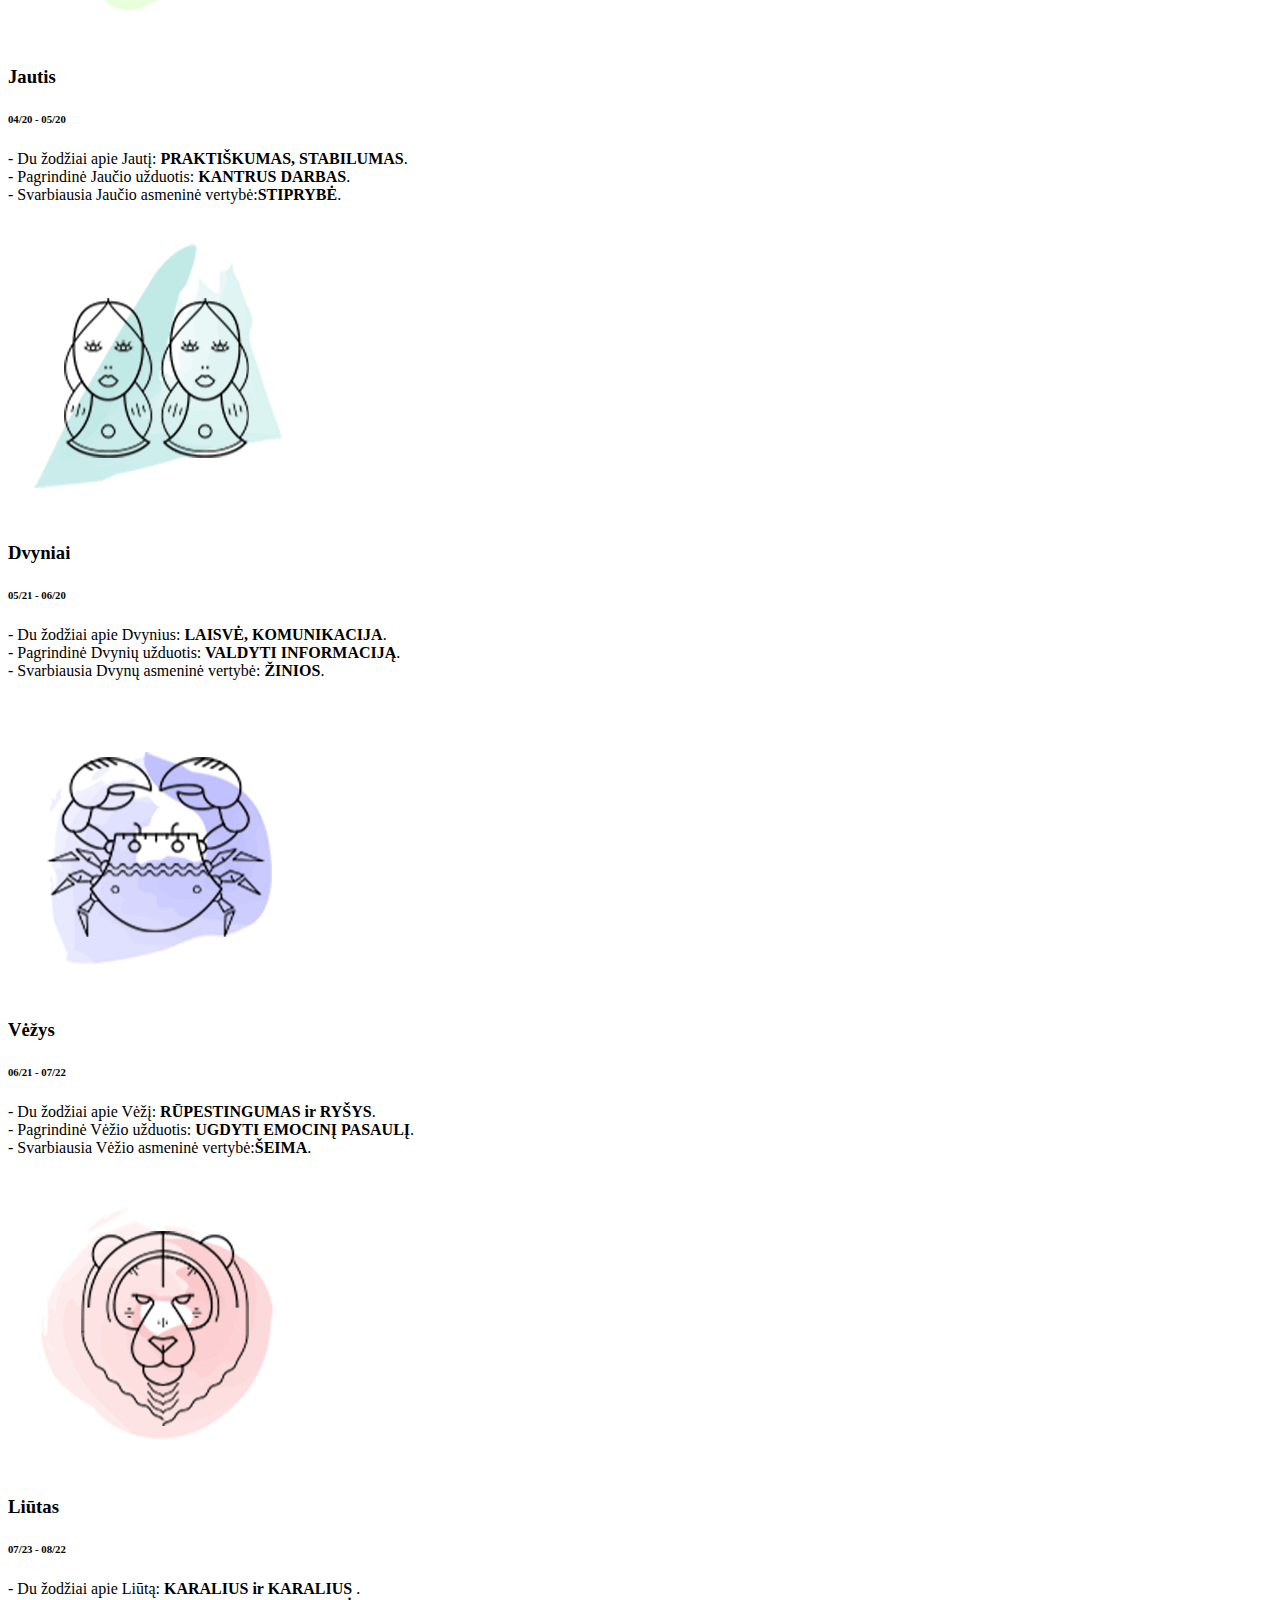
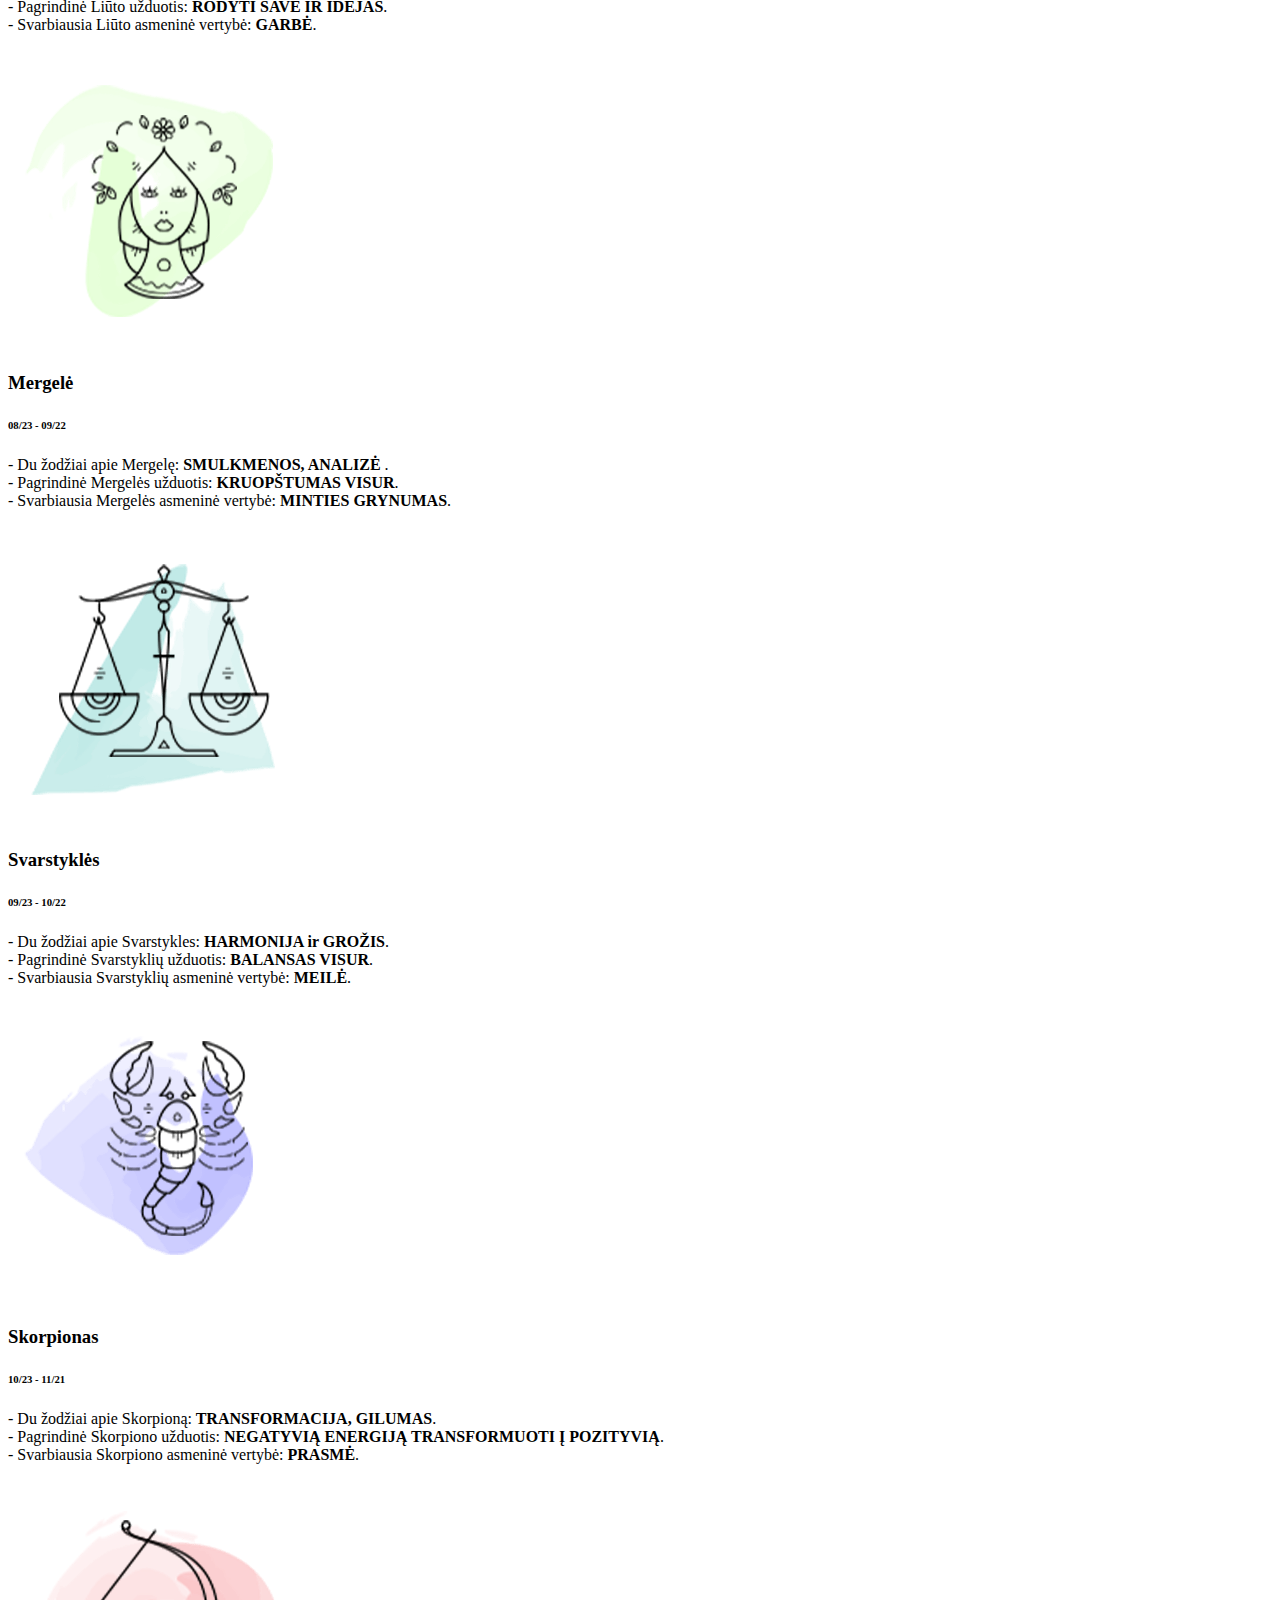
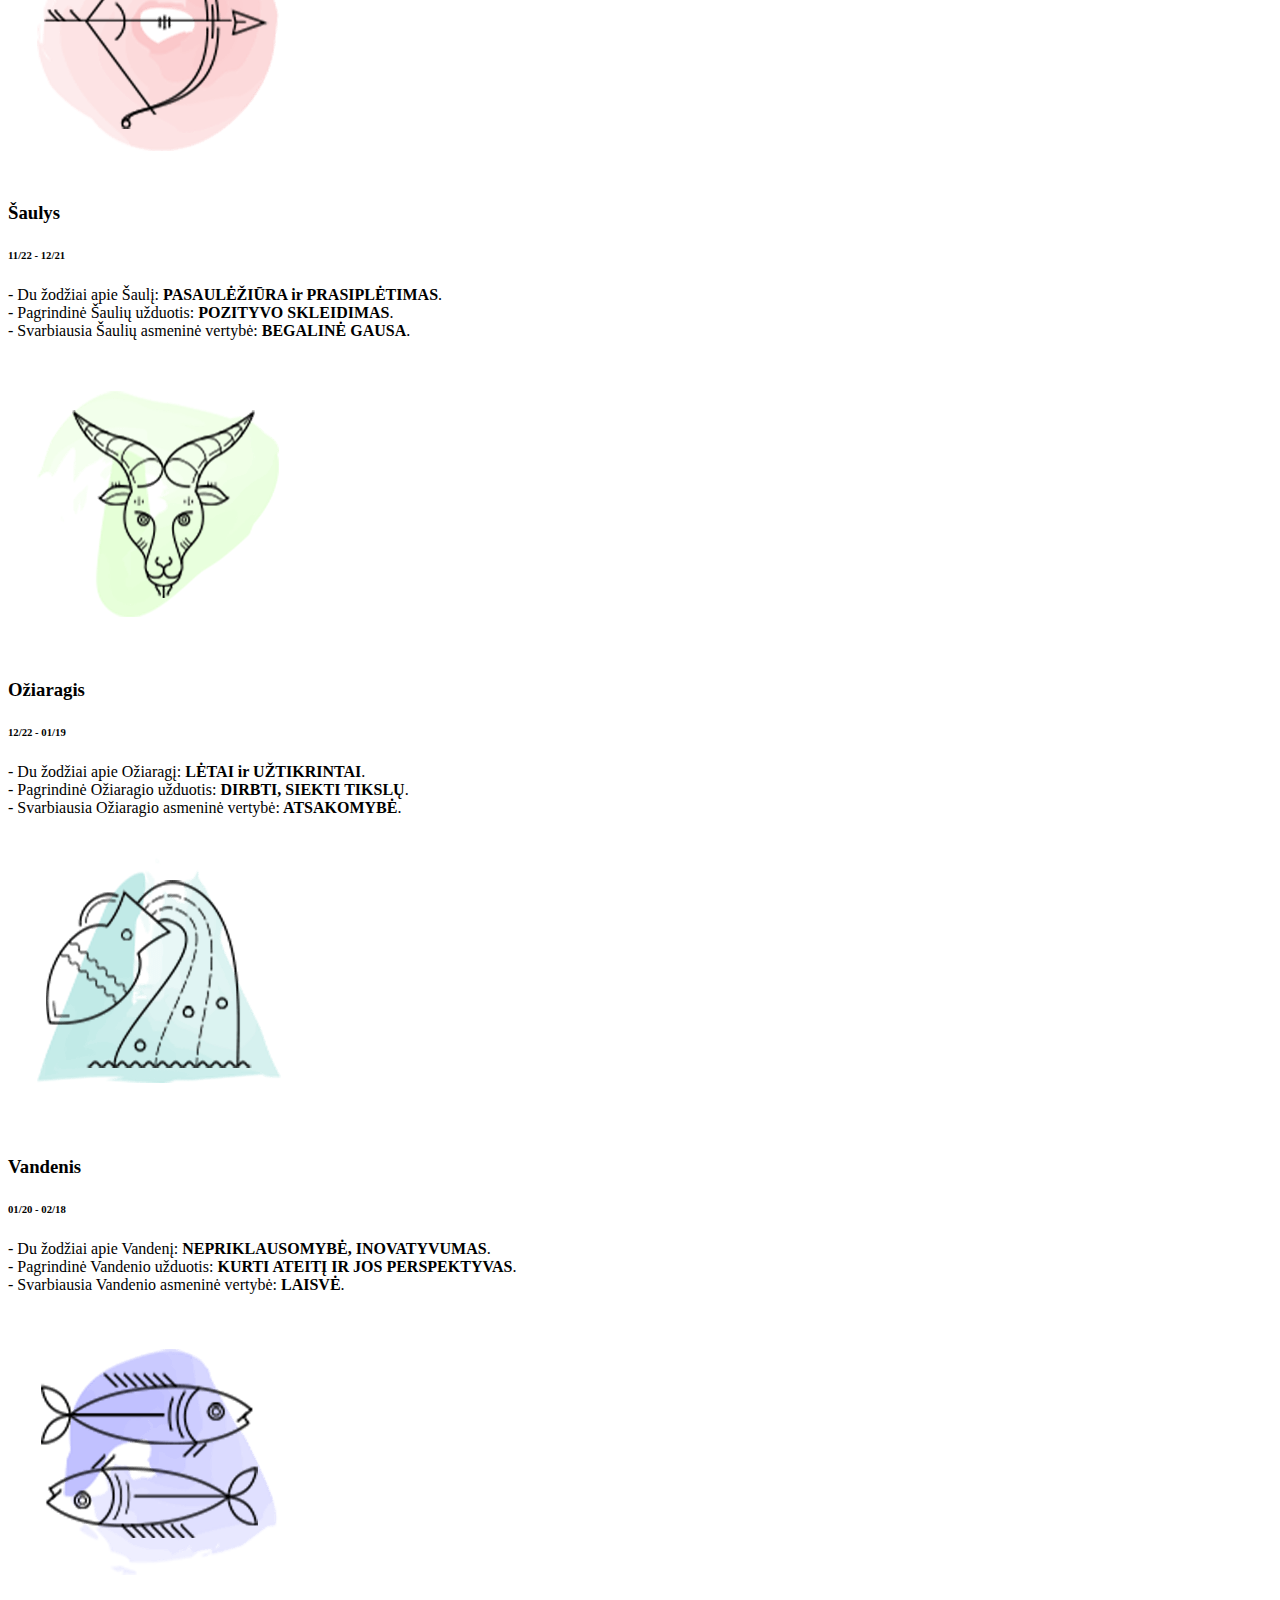
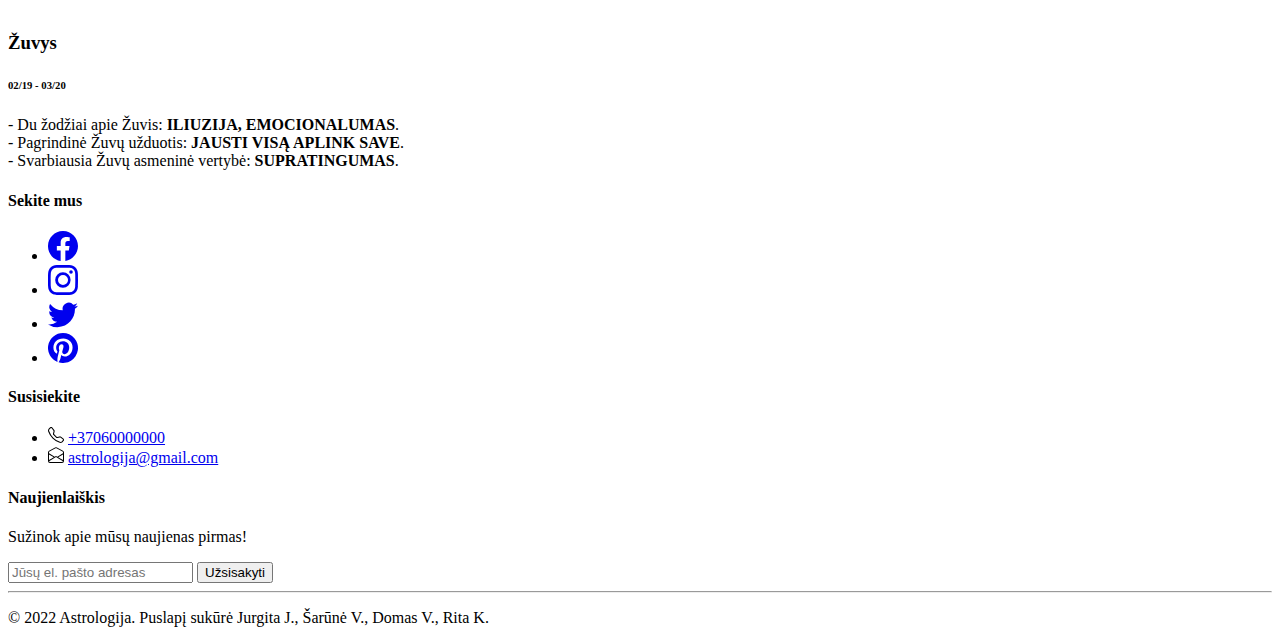
==== commit 8e5107e0: "Suderinamumo puslapio failų sukūrimas" ====
--- a/index.html
+++ b/index.html
@@ -41,10 +41,12 @@
                             href="./PAGES/STRAIPSNIAI/straipsniai.html">Straipsniai</a>
                     </li class="nav-item">
                     <li class="nav-item">
-                        <a class="nav-link" aria-current="page" href="#">Menu</a>
+                        <a class="nav-link" aria-current="page" href="./PAGES/TARO_KORTOS/taro_kortos.html">Taro
+                            kortos</a>
                     </li class="nav-item">
                     <li class="nav-item">
-                        <a class="nav-link" aria-current="page" href="#">Menu</a>
+                        <a class="nav-link" aria-current="page"
+                            href="./PAGES/SUDERINAMUMAS/suderinamumas.html">Suderinamumas</a>
                     </li>
 
                 </ul>
